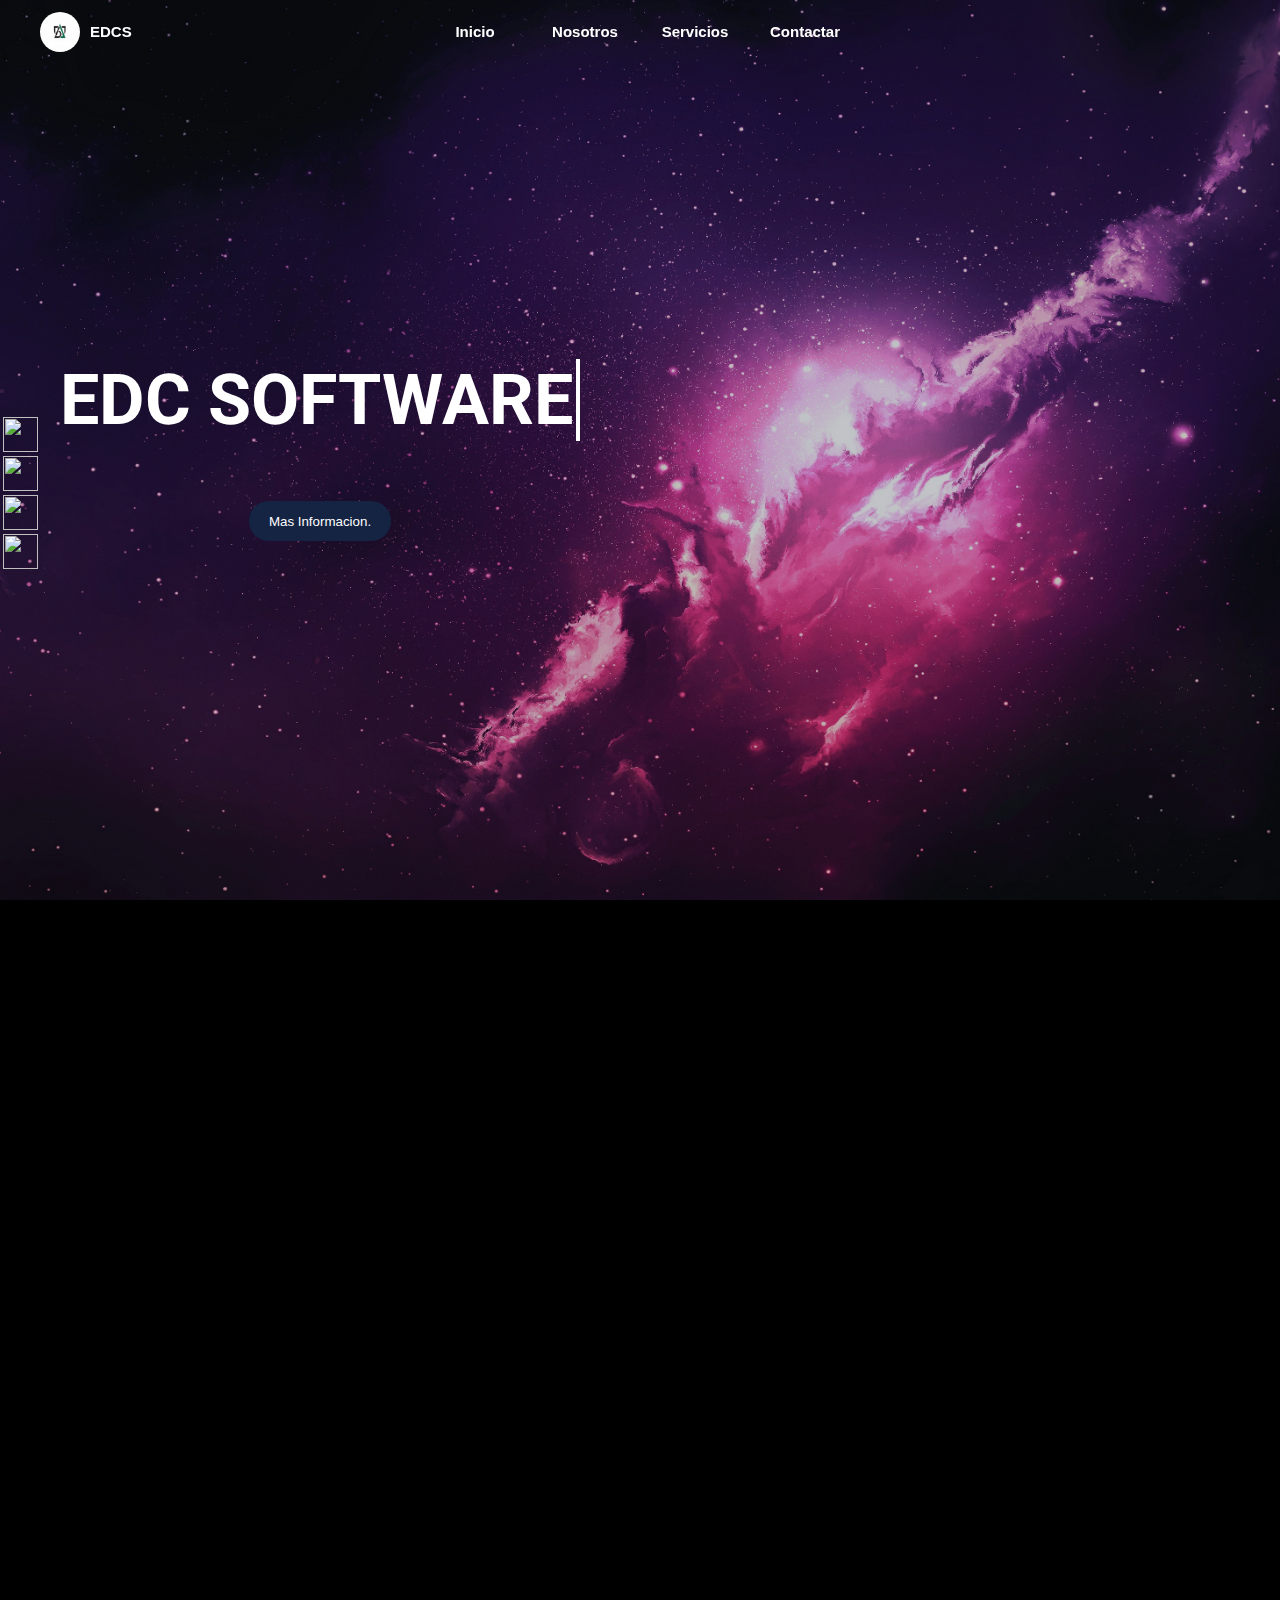
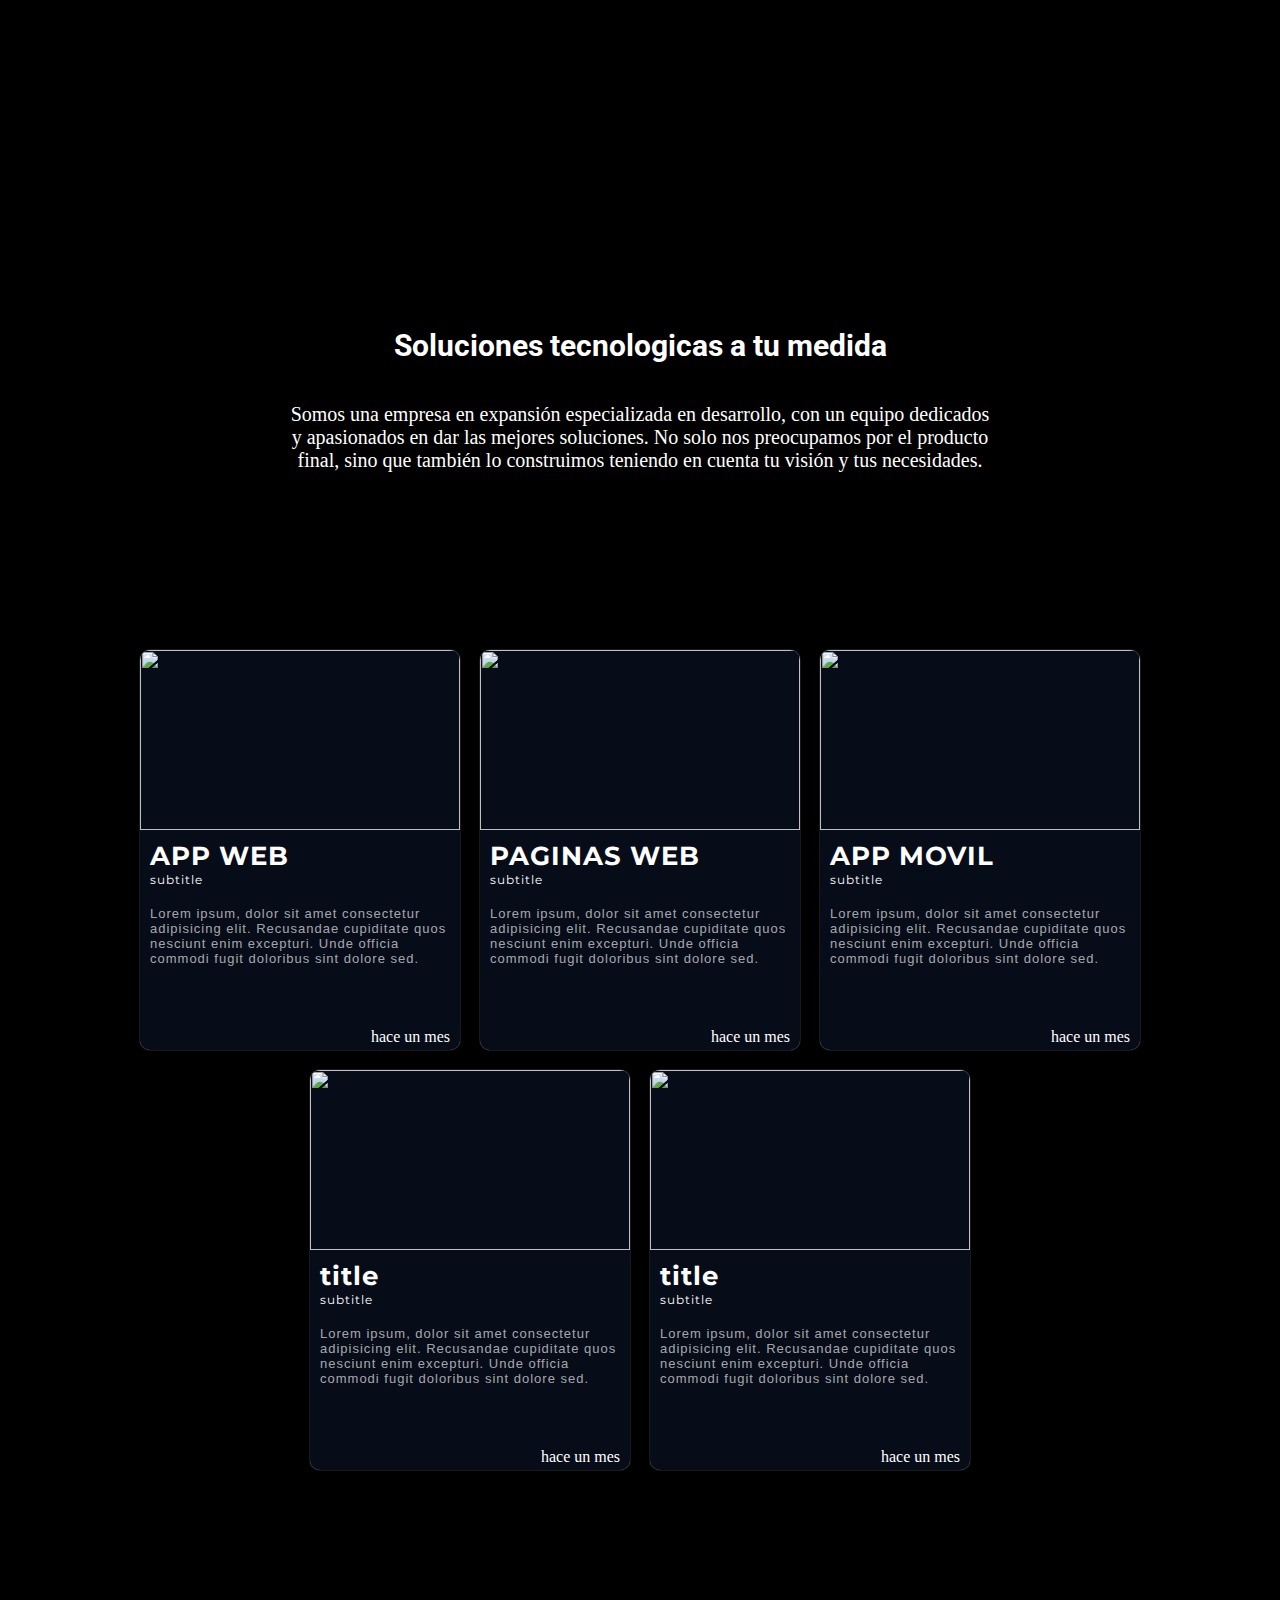
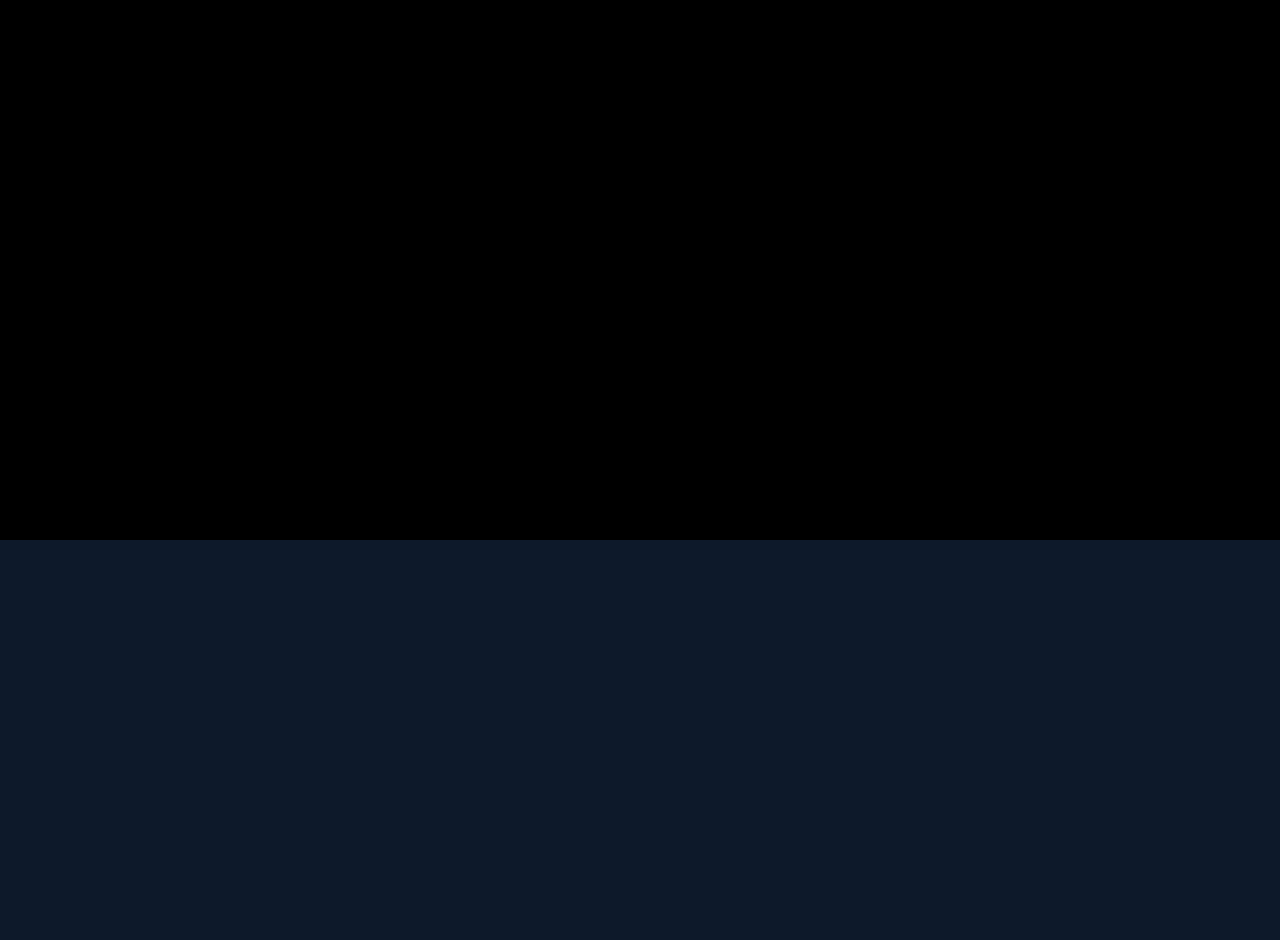
==== index.html @ 126276a8 "segunda seccion, cuentanos de tu proyecto" ====
<!DOCTYPE html>
<html lang="es">
<head>
    <meta charset="UTF-8">
    <meta name="viewport" content="width=device-width, initial-scale=1.0">

    <link href="./src/static/css/index.css" rel="stylesheet">
    <link href="./src/static/css/main.css" rel="stylesheet">
    <link href="./src/static/css/servicios.css" rel="stylesheet">
    <link href="./src/static/css/footer.css" rel="stylesheet">
    <link href="./src/static/css/presentacion.css" rel="stylesheet">
    <link href="./src/static/css/area_transicion.css" rel="stylesheet">

    

<link rel="preconnect" href="https://fonts.googleapis.com">
<link rel="preconnect" href="https://fonts.gstatic.com" crossorigin>
<link href="https://fonts.googleapis.com/css2?family=Montserrat&family=Roboto:wght@500&display=swap" rel="stylesheet">

        <link rel="icon" type="image/jpg" href="./src/static/img/logo.jpg">


    <title>EDCS</title>
</head>
<body>


        <nav class="nav">
            
                <div class="logo">
                  <a href="#">
                    <img src="./src/static/img/logo.jpg">
                    <h1>EDCS</h1>
                  </a>
                </div>
           
            <ul class="list-nav">
                <li><a>Inicio</a></li>
                <li><a>Nosotros</a></li>
                <li><a>Servicios</a></li>
                <li><a>Contactar</a></li>
            </ul>
            <div class="redes">

            </div>
        </nav>

        <div class="contactos">
            <a href="#"><img src="./src/static/img/facebook_2504903.png"   class="facebook"></a>
            <a href="#"><img src="./src/static/img/instagram_2504918.png" class="insta"></a>
            <a href="#"><img src="./src/static/img/linkedin_2504923.png"   class="link"></a>
            <a href="#"><img src="./src/static/img/whatsapp_2504957.png"  class="whattsapp"></a>
        </div>

        <div>
            <section class="main">
                <div class="title_main">
                   <div class="title_main_content">
                    <h1>EDC SOFTWARE</h1>
                    <p>Bienvenido al proyecto EDC Software, donde transformamos ideas en realidad y escribimos en código el futuro de la innovación.</p>
                    <button class="ms_informacion">
                        Mas Informacion.
                    </button>
                   </div>
                </div>

            </section>

            <section class="presentacion">
                
                <div class="content_presentacion">
                    <h1>TU ALIADO TECNOLOGICO</h1>
                    <p>
                        Construimos soluciones tecnológicas a medida, desde aplicaciones robustas hasta arquitecturas de sistemas escalables.
                         Nuestra experiencia en desarrollo backend, frontend y diseño de API garantiza la creación de plataformas sólidas y eficientes. 
                    </p>
                    <button>Cuentanos mas sobre tu proyecto -></button>
                </div>
             
            </section>


   

            <section class="servicios">

                <div class="content_title_servcicio">
                    <h1>Soluciones tecnologicas a tu medida</h1>
                    <p>Somos una empresa en expansión especializada en desarrollo, con un equipo dedicados y apasionados en dar las mejores soluciones.
                     No solo nos preocupamos por el producto final, sino que también lo construimos teniendo en cuenta tu visión y tus necesidades.</p>
                </div>

              
            
                <div class="card_servicios">
                    
    
                </div>
            </section>

            <section class="area_transicion2">

            </section>

            <section class="formulario">
              <div class="content_form">
                <form class="form_soli">  
                    <div class="form_title">
                        <h1>solicitud</h1>
                    </div>
                    <div class="input_form">
                            <input placeholder="nombre completo">
                            <input placeholder="gmail">
                            <input placeholder="numero">
                            <select>
                                <option hidden>servicio</option>
                                <option>servicio1</option>
                                <option>servicio2</option>
                                <option>servicio3</option>
                            </select>
                            <textarea name="descripcion" placeholder="cuentanos tu idea" cols="30" rows="10"></textarea>
                            <button>Enviar</button>
                    </div>
                </form>
              </div>
              <div class="mision">
                <h1>Tu vision, nuestra meta.</h1>
                <p>
                       Contactanos, te contaremos mas sobre nosotros, te guiaremos durante todo el trayecto y te ofreceremos la mejor solucion a tus necesidades. 
                </p>
              </div>
            </section>
        </div>

        <footer class="pie_pagina">
           

        </footer>


        <script src="./src/static/js/card.js"></script>
        <script src="./src/static/js/index.js"></script>
        <script src="./src/static/js/transition.js"></script>
 </body>
</html>
---- src/static/css/index.css ----
*{
    box-sizing: border-box;
}
body{
    margin: 0%;
    padding: 0%;
    background-color: #000000;
  
}


.nav{
  
    width: 100%;
    height: 7vh;
    background-color: #0c111b00;
   color: white;    
   display: flex;
   
   justify-content: center;
   align-items: center;
   font-family:Verdana, Geneva, Tahoma, sans-serif;

   font-weight: 100;
   position: fixed;
   z-index: 2;

    transition: 1s;
  
 
}
.list-nav{

    
    display: flex;
    width: 50%;
    display: flex;
    justify-content: center;
    align-items: center;
    padding: 0%;
   
}
.logo{
    position: absolute;
    left: 40px;
    display: flex;
  
    width: 300px;
    padding: 0%;
   
}
.logo a{

    text-decoration: dashed;
    
    display: flex;
    gap: 10px;
    justify-content: center;
    align-items: center;
    color: white;
}
.logo h1{
   
    margin: 0%;
    font-size: 15px;
    
}
.logo img{
    
    width: 40px;
    height: 40px;
    position: relative;
    border-radius: 50%;
    background-size: cover;
    background-position: center;
}
.list-nav li{

    padding: 10px;
    list-style: none;
    margin: 5px;
 

    display: flex;
    justify-content: center;
    align-items: center;
    font-size: 15px;
    width: 100px;
    border-radius: 10px;
    text-align: center;
    transition: 1s all;
 
  
}

.list-nav li a::after{

    content: "";
    width: 100%;
    border: 1px rgb(165, 20, 93) solid;
 
    position: absolute;
    top:   22px;
    transition: 1s all;
    transform: rotateY(90deg);
}
.list-nav li a{
   
    position: relative;
   font-weight: 800;
    display: flex;
    justify-content: center;
    align-items: end;
    cursor: pointer;
}

.list-nav li a:hover::after{
   
    transform: rotateY(0deg);
}


@media(max-width:1000px){
    .list-nav{
        display: none;
    }
}

.contactos{
  
    bottom: 20%;
    position: fixed;
    height: 450px;
    width:  40px;
    
    z-index: 2;
   display: flex;
   flex-direction: column;
   justify-content: center;
   align-items: center;
  border-radius: 0px 50px 50px 0px;
}
.contactos a{
  
   padding: 0%;
   margin: 0%;
}
.facebook, .insta, .whattsapp, .link{
    transition: 1s all;
    width: 35px;
    height: 35px;
    padding: 0%;
    margin: 0%;
}
.facebook:hover, .insta:hover, .whattsapp:hover, .link:hover{
    transform: scale(1.1);
}
---- src/static/css/main.css ----
.main{
    width: 100%;
    height: 100vh;
    display: flex;
    position: relative;
    justify-content: start;
    align-items: center;
    background-image: url("../img/universo22.jpg");
   background-position: center;
    background-size: cover;
   
    
}
.main::After{
    
    content: "";
    width: 100%;
    height: 100%;
    position: absolute;
    background-color: #10172542;
}

.title_main{
    width: 50vw;
    height: 100%;
    
    display: flex;
    justify-content: center;
    align-items: center;
    flex-direction: column;
    
}

.title_main_content{

    display: flex;
    flex-direction: column;
    justify-content: center;
    align-items: center;

    z-index: 1;

   
   
}

.title_main h1{
  
    font-family: 'Roboto', sans-serif;
    color: white;
    font-size: 70px;
    font-weight: bold;
    z-index: 1;
    display: block;
    white-space: nowrap;
    border-right: 4px solid;
    margin: 0%;
    width: 13ch;

    animation: typing 2s steps(13), blink .5s infinite step-end alternate;
    overflow: hidden;
    
}

.ms_informacion{
    margin-top: 20px;
    box-shadow: none;
    border: 0px;
    background-color: white;
    cursor: pointer;
    height: 30px;
    border-radius: 20px;
    padding: 20px;
    display: flex;
    justify-content: center;
    align-items: center;
    background-color: #152442;
    color: white;
    transition: 1s;
    z-index: 1;
   
  
}
.ms_informacion:hover{
 
    background-color: rgb(165, 20, 93);
    transform: scale(1.04);

}

@keyframes typing{
    from {width: 0;}
}
@keyframes blink{
    50% {border-color: transparent;}
}

.title_main p{

    font-family: Arial, Helvetica, sans-serif;
    color: white;
    font-size: 17px;
    z-index: 1;
    width: 80%;
    margin: 0%;
    text-align: center;

    opacity: 0;
    transform: translateX(-50px);
    animation: aparecerDesdeLaIzquierda 1s ease-out forwards;
}


@keyframes aparecerDesdeLaIzquierda {
    to {
      opacity: 1;
      transform: translateX(0);
    }
  }
/* card de noticia */
---- src/static/css/servicios.css ----
.servicios{

    width: 100%;
    min-height: 100vh;
    display: flex;
    justify-content: center;
    align-items: center;
    flex-direction: column;
  
    background-size: cover;
}

.content_title_servcicio{
    
    width: 90%;
    height: 400px;


    
    color: white;

    display: flex;
    justify-content: center;
    flex-direction: column;
    align-items: center;
}
.content_title_servcicio h1{
    
   font-size: 30px;
   font-family: roboto;
}
.content_title_servcicio p{
  
    width: 700px;
  font-size: 20px;
  text-align: center;
}


@keyframes aparecerDesdeLaIzquierda {
    to {
      opacity: 1;
      transform: translateX(0);
    }
}
.card_servicios{
     
    width: 95%;
    position: relative;
    justify-content: center;
    display: flex;
    gap: 20px;
    padding: 50px;
    flex-wrap: wrap;
}
.card{
    width: 320px;
    min-width: 300px;
    height: 400px;
  
    color: white;

    border-radius: 10px;

    overflow: hidden;
    transition: transform 1s ease;

    background-color: rgba(10, 18, 36, 0.686);
    box-shadow: 0px 0px 1px white ;
   


}
.card:hover{
    transform:translateY(-10px);
    cursor: pointer;
}


.img_card{
   width: 100%;
   height: 45%;
  
}
.img_card img{

    background-size: cover;
    background-position: center;
    width: 100%;
    height: 100%;
  
}

.descripcion_card{
    width: 100%;
    height: 55%;

}
.descripcion_card .title_card{
    width: 100%;
    height: 30%;
    margin: 0%;
    font-size: 13px;
    display: flex;
    flex-direction: column;
    justify-content: center;
}
.descripcion_card .title_card .title_card-h1 , .title_card-p{
   
    margin: 0%;
    padding: 0%;
 
    width: 100%;
    padding-left: 10px;
    font-family: 'Montserrat', sans-serif;
    letter-spacing: 1px;
  
}
.descripcion_card .title_card  .title_card-p{
   
    font-size: 12px;
 
}
.descripcion_card .descripcion_card_content{
    width: 100%;
    height: 60%;
    margin: 0%;
    font-family:Verdana, Geneva, Tahoma, sans-serif;
    color: rgba(255, 255, 255, 0.651);
  
    
}
.descripcion_card .descripcion_card_content p{
    word-wrap: break-word;
    padding: 10px;
    margin: 0%;
    height: 100%;
    font-size: 13px;
    letter-spacing: 1px;
   
}
.descripcion_card .foot_card{
    width: 100%;
    height: 10%;
    margin: 0%;
   
    
    padding: 0%;
    text-align: end;
    
}
.descripcion_card .foot_card p{
  
    margin: 0%;
    padding: 0%;
    margin-right: 10px;
    
    width: auto;
    
}
---- src/static/css/footer.css ----
.formulario{
    width: 100%;
    height: 520px;
    display: flex;
    overflow: hidden;

}
.content_form{
    height: 100%;
    width: 40%;
   
    display: flex;
    justify-content: center;
    align-items: center;
}

.form_soli{
    

    min-width: 350px;
    height: 90%;
    background-color: rgb(255, 255, 255);
    background-position: center;
    background-size: cover;
    border-radius: 10px;
    padding: 20px;
   
  

    
    opacity: 0;
    transform: translateX(-50px);
    
}


@keyframes aparecerDesdeLaIzquierda {
    to {
      opacity: 1;
      transform: translateX(0);
    }
}

.form_title{
    
    height: 10%;
    display: flex;
    justify-content: center;
    align-items: center;
   
    font-size: 23px;
    margin-bottom: 10px;
    
   
}
.input_form{
    height: 90%;
   
    display: flex;
    flex-direction: column;
    justify-content: center;
}
.input_form input, select{
    height: 35px;
    margin-bottom: 10px;
}
.input_form button{
    height: 35px;
    margin-top: 10px;
    background-color: #1B3358;
    border: 0px;
    cursor: pointer;
    color: white;
    transition: 1s all;
}
.input_form button:hover{
    
    background-color: #2a589e;
 
}


.mision{
    
    width: 60%;
    color: white;
    display: flex;
    flex-direction: column;
    justify-content: center;
    align-items: center;
   
    opacity: 0;
    transform: translateX(50px);
    
}
.mision h1{

 
    font-family: 'Roboto', sans-serif;
    padding: 5px;
    font-size: 30px;
    margin: 0%;
    opacity: 0;
    transform: translateX(50px);
    animation: aparecerDesdeLaIzquierda 1s ease-out forwards;
}
.mision p{
    font-family: Arial, Helvetica, sans-serif;
    width: 980px;
    padding: 5px;
    font-size: 20px;

}

.pie_pagina{
    height: 400px;
    width: 100%;
    background-color: #1b33587b;
    backdrop-filter: blur(50px);
    margin-top: 100px;

}
---- src/static/css/presentacion.css ----
.presentacion{
    width: 100%;
    height: 100vh;
   
    display: flex;
    justify-content: center;
    align-items: start;

    background-image: url("../img/pexels-piccinng-3075993.jpg");
    background-size: cover;
    background-attachment: fixed;
   position: relative;
}
.presentacion::after{
    width: 100%;
    height: 100%;
    position: absolute;
   
    content: "";
    background-color: rgba(0, 0, 0, 0.301);
   
}
.content_presentacion{
    width: 70%;
  
    margin-top: 200px;
    display: flex;
    flex-direction: column;
    align-items: center;
    color: white;
    z-index: 1;


    
    opacity: 0;
    transform: translateY(50px);
   
}


@keyframes aparecerArriba {
    to {
      opacity: 1;
      transform: translateY(0);
    }
}



.content_presentacion h1{
   font-size: 30px;
   font-family: roboto;
}
.content_presentacion p{
   font-size: 20px;
   width: 700px;
   text-align: center;
   font-family: Arial, Helvetica, sans-serif;
}
.content_presentacion button{
   font-size: 20px;
   width: 500px;
   text-align: center;
  color: white;
   background-color: rgba(240, 248, 255, 0);
   border: 0px;
  transition: 1s all;
   border: 1px white solid;
}
.content_presentacion button:hover{

    cursor: pointer;
    transform: scale(1.05);
}
---- src/static/css/area_transicion.css ----
.area_transicion1{
    width: 100%;
    height: 100vh;
  
    display: flex;
    justify-content: center;
}

.card_transicion{
    width: 80%;
    height: 100%;
    display: flex;
}
.card_transicion img{
    width: 50%;
    height: 100%;
    display: flex;
    background-size: cover;
}
.card_transicion div{
    width: 50%;
    height: 100%;
  
}
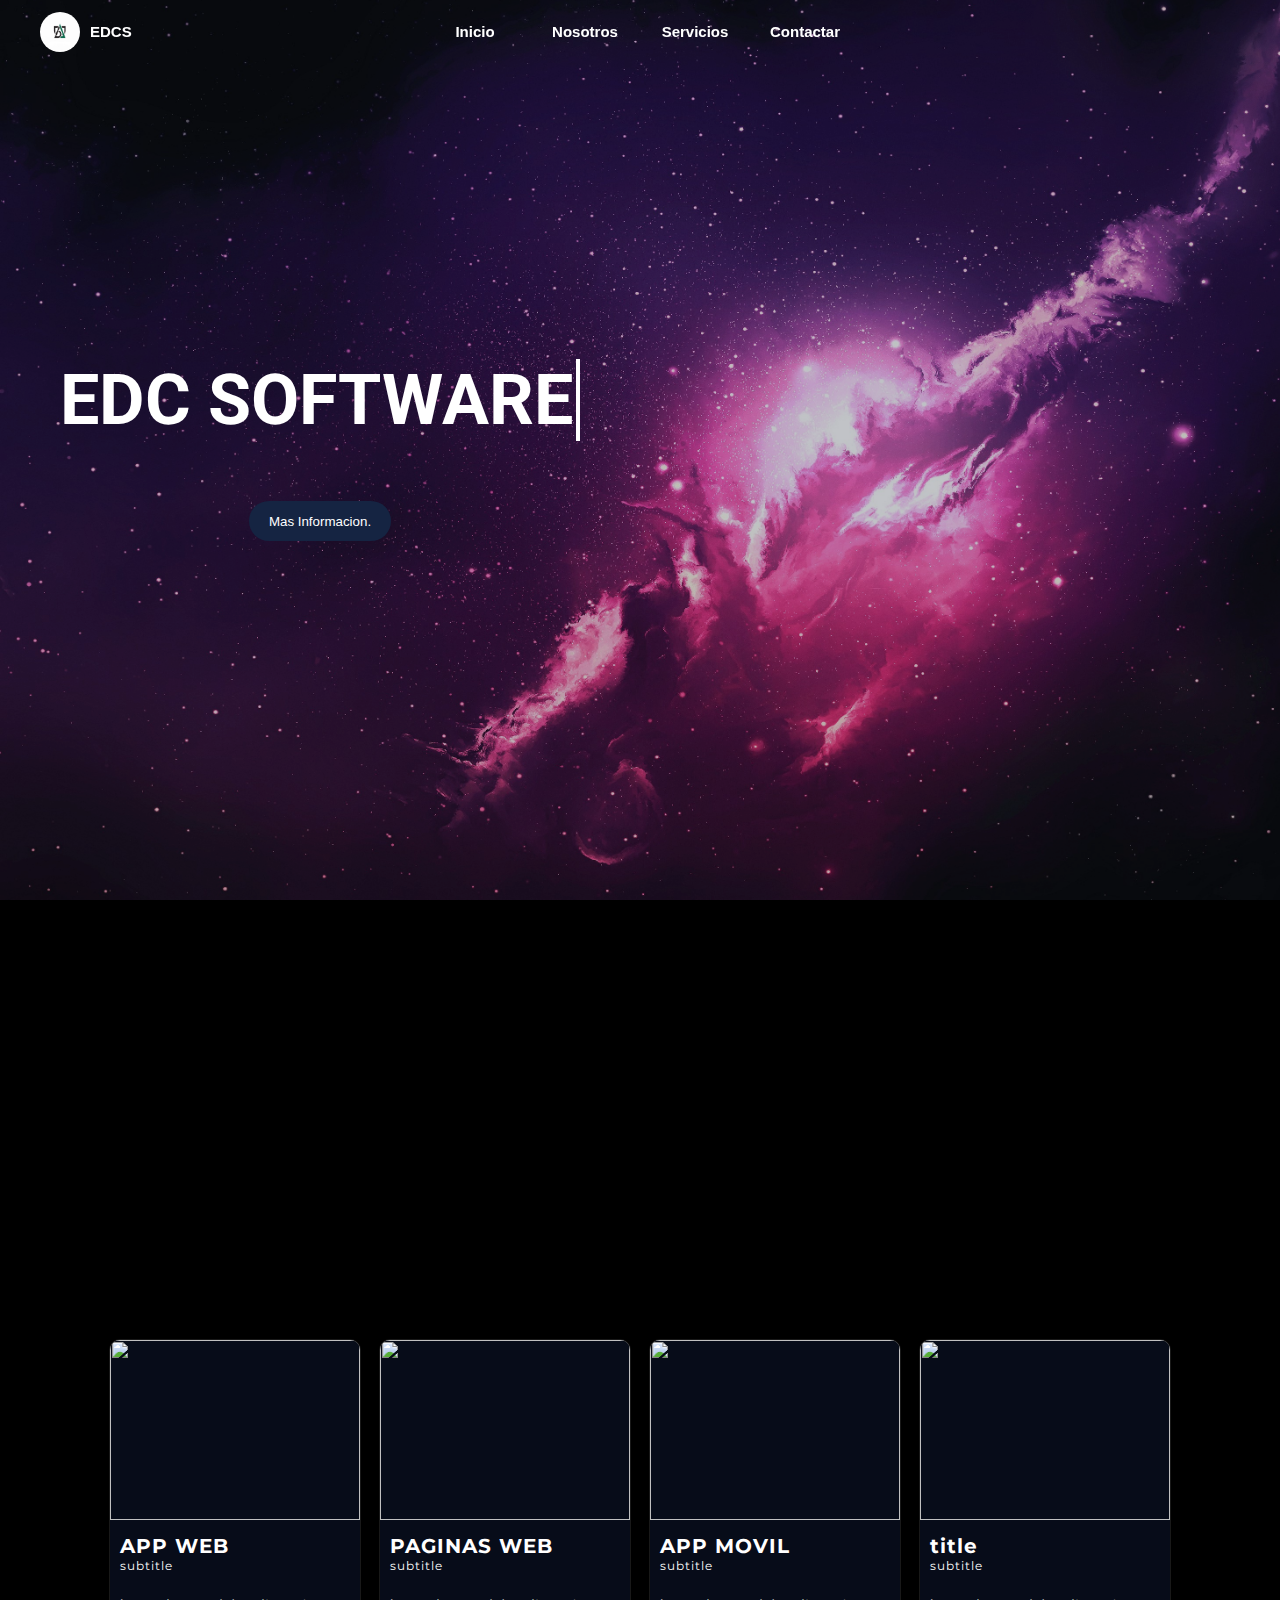
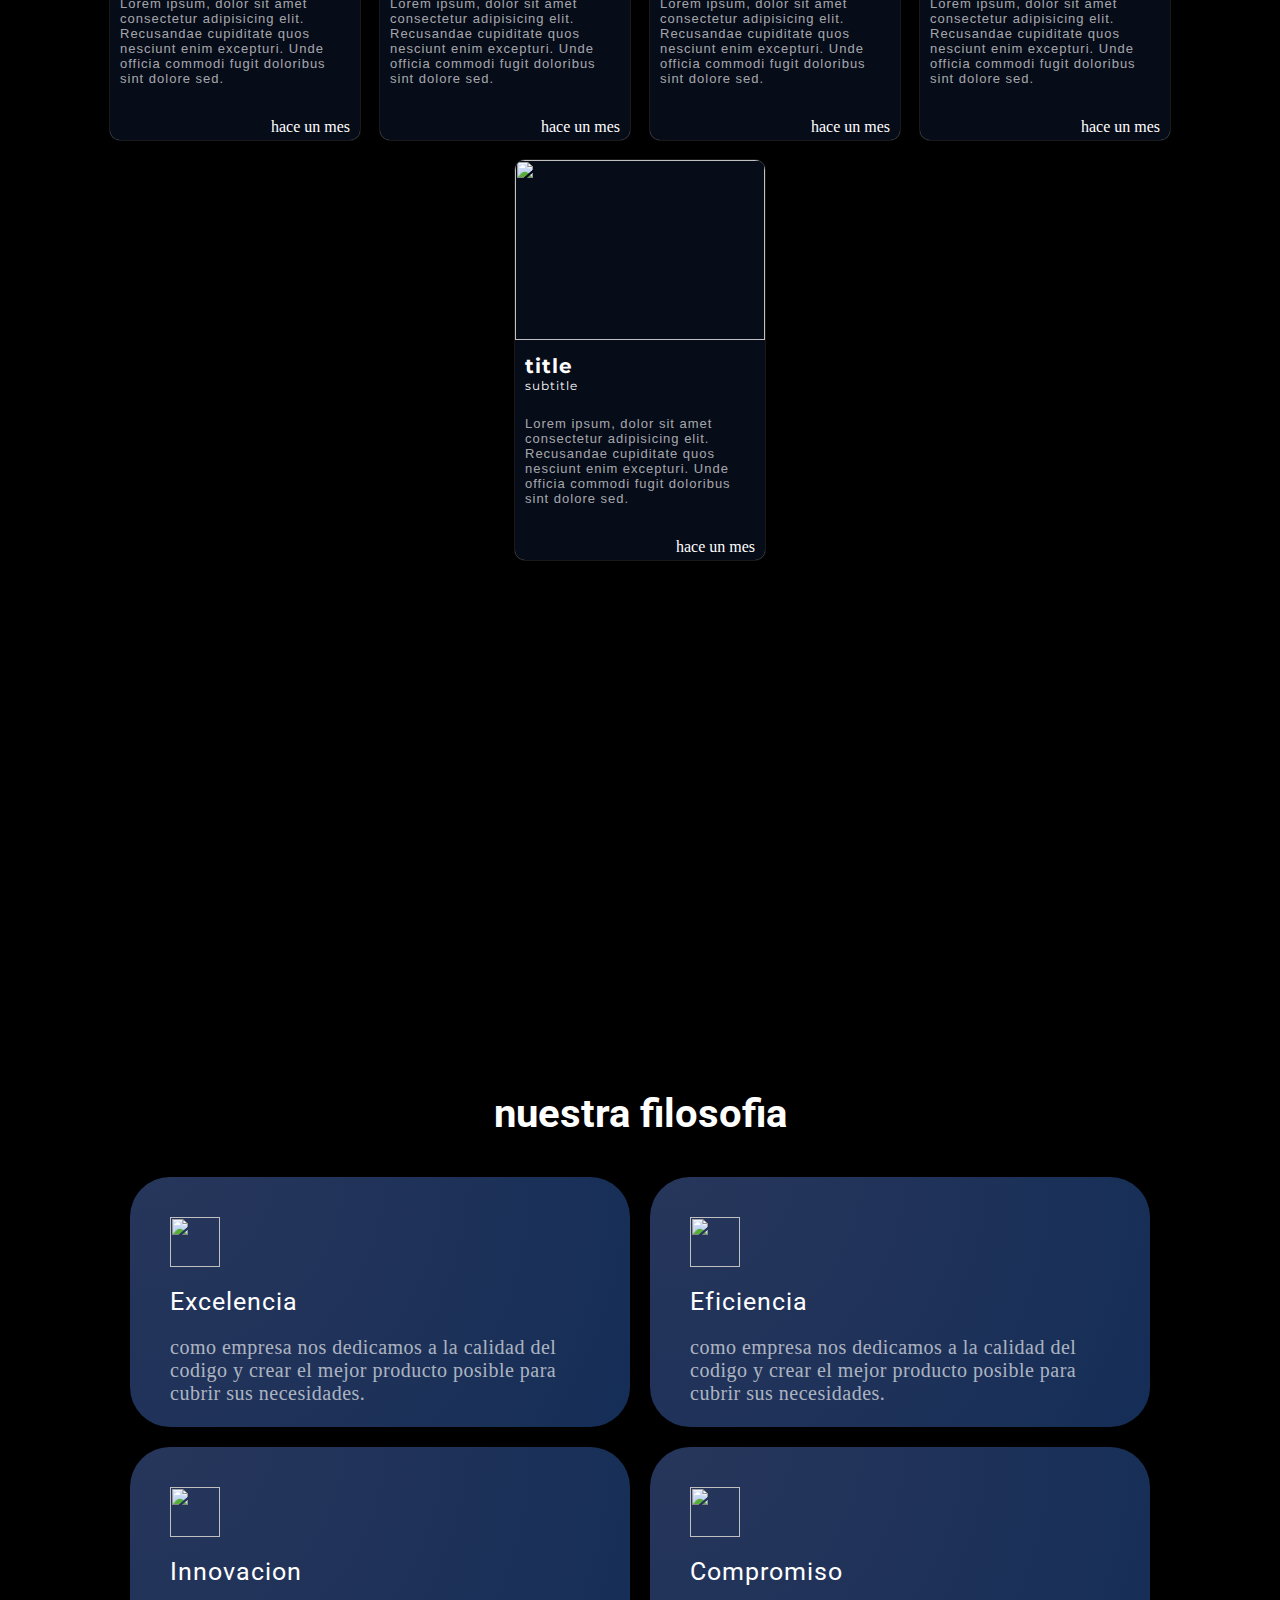
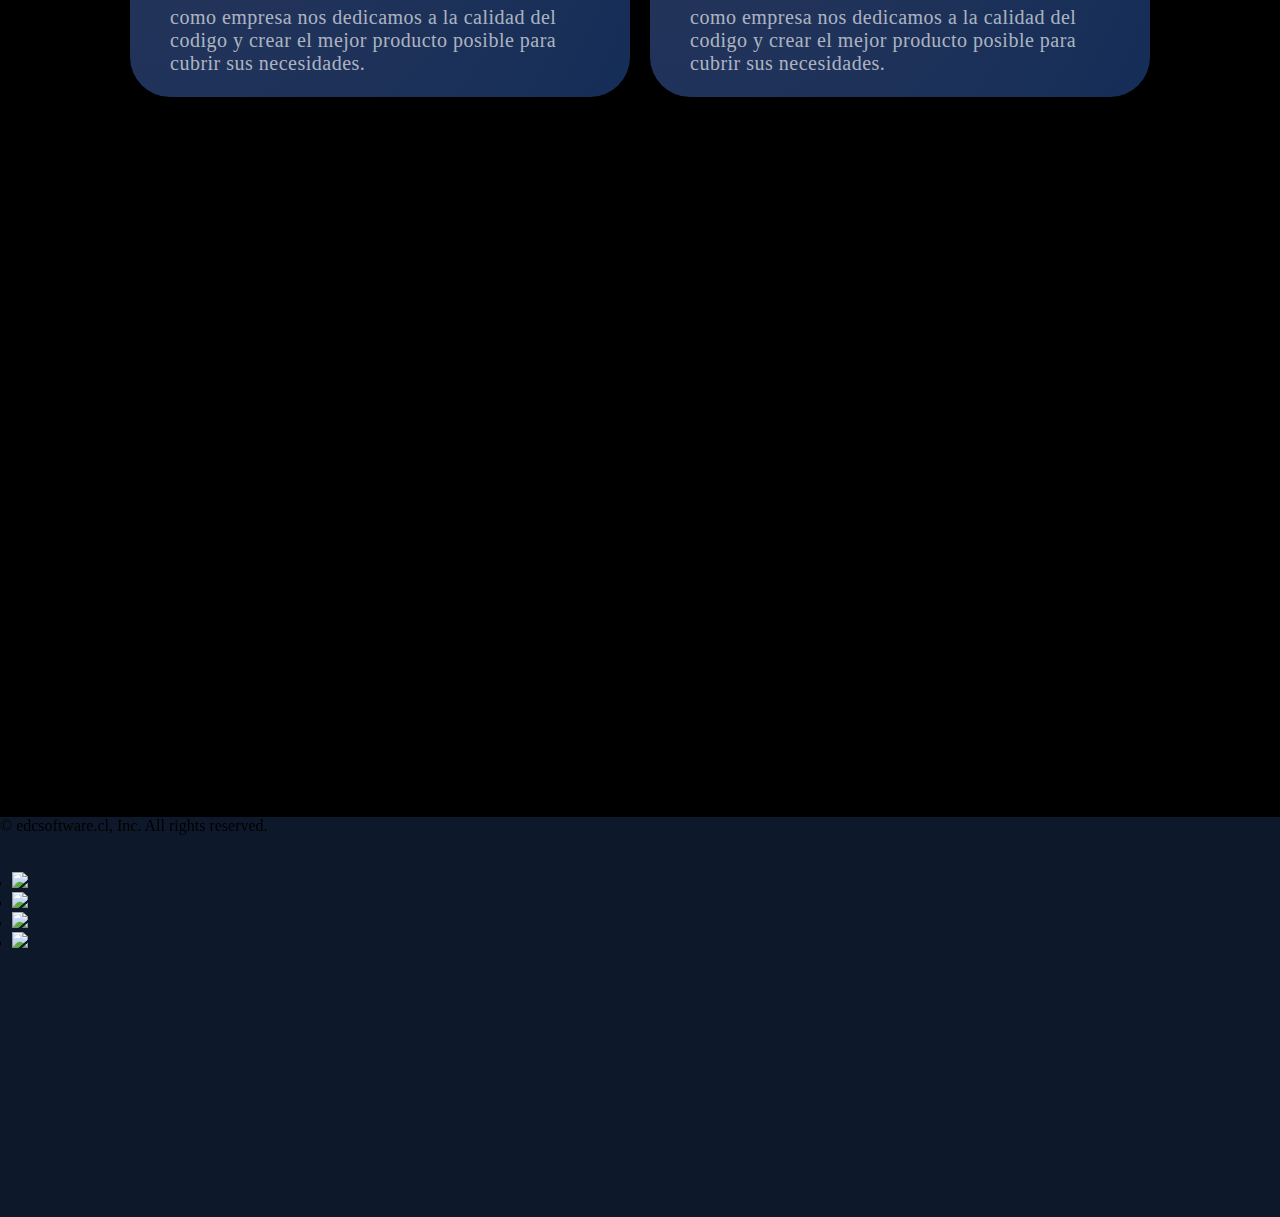
==== commit dcf61f51: "reestructuracion de la pagina web" ====
--- a/index.html
+++ b/index.html
@@ -44,13 +44,6 @@
 
             </div>
         </nav>
-
-        <div class="contactos">
-            <a href="#"><img src="./src/static/img/facebook_2504903.png"   class="facebook"></a>
-            <a href="#"><img src="./src/static/img/instagram_2504918.png" class="insta"></a>
-            <a href="#"><img src="./src/static/img/linkedin_2504923.png"   class="link"></a>
-            <a href="#"><img src="./src/static/img/whatsapp_2504957.png"  class="whattsapp"></a>
-        </div>
 
         <div>
             <section class="main">
@@ -66,41 +59,107 @@
 
             </section>
 
-            <section class="presentacion">
-                
-                <div class="content_presentacion">
+            
+            <section class="servicios">
+
+                <div class="content_title_servcicio prueba1">
+                    <h1>Soluciones tecnologicas a tu medida</h1>
+                    <p>Somos una empresa en expansión especializada en desarrollo, con un equipo dedicados y apasionados en dar las mejores soluciones.
+                     No solo nos preocupamos por el producto final, sino que también lo construimos teniendo en cuenta tu visión y tus necesidades.</p>
+                </div>
+
+              
+            
+                <div class="card_servicios">
+                    
+    
+                </div>
+            </section>
+
+
+            <div class="presentacion">
+                
+                <div class="content_presentacion prueba">
                     <h1>TU ALIADO TECNOLOGICO</h1>
                     <p>
                         Construimos soluciones tecnológicas a medida, desde aplicaciones robustas hasta arquitecturas de sistemas escalables.
                          Nuestra experiencia en desarrollo backend, frontend y diseño de API garantiza la creación de plataformas sólidas y eficientes. 
+                      
                     </p>
-                    <button>Cuentanos mas sobre tu proyecto -></button>
+                    <button>Cuentanos mas sobre tu proyecto &rarr;</button>
                 </div>
              
-            </section>
+            </div>
+
+
+            <div class="presentacion1">
+                <h1>nuestra filosofia</h1>
+               
+                <div class="content_card_presentacion">
+                    <div class="card_presentacion1 card_presentacion">
+                        
+                          <div>
+                            <img src="./src/static/img/docker.png">
+                          </div>
+                        
+                        <h1>Excelencia</h1>
+                        <p>como empresa nos dedicamos a la calidad del codigo y crear el mejor producto posible para cubrir sus necesidades.</p>
+                
+                    </div>
+                    <div class="card_presentacion2 card_presentacion">
+                        
+                          <div>
+                            <img src="./src/static/img/docker.png">
+                          </div>
+                        
+                        <h1>Eficiencia</h1>
+                        <p>como empresa nos dedicamos a la calidad del codigo y crear el mejor producto posible para cubrir sus necesidades.</p>
+                
+                    </div>
+                    <div class="card_presentacion3 card_presentacion">
+                        
+                          <div>
+                            <img src="./src/static/img/docker.png">
+                          </div>
+                        
+                        <h1>Innovacion</h1>
+                        <p>como empresa nos dedicamos a la calidad del codigo y crear el mejor producto posible para cubrir sus necesidades.</p>
+                
+                    </div>
+                    <div class="card_presentacion4 card_presentacion">
+                        
+                          <div>
+                            <img src="./src/static/img/docker.png">
+                          </div>
+                        
+                        <h1>Compromiso</h1>
+                        <p>como empresa nos dedicamos a la calidad del codigo y crear el mejor producto posible para cubrir sus necesidades.</p>
+                
+                    </div>
+                   
+                </div>
+             
+            </div>
 
 
    
 
-            <section class="servicios">
-
-                <div class="content_title_servcicio">
-                    <h1>Soluciones tecnologicas a tu medida</h1>
-                    <p>Somos una empresa en expansión especializada en desarrollo, con un equipo dedicados y apasionados en dar las mejores soluciones.
-                     No solo nos preocupamos por el producto final, sino que también lo construimos teniendo en cuenta tu visión y tus necesidades.</p>
-                </div>
-
-              
-            
-                <div class="card_servicios">
-                    
-    
-                </div>
-            </section>
-
-            <section class="area_transicion2">
-
-            </section>
+            
+        <div class="area_prueba">
+            <div class="img_py herramientas"></div>
+            <div class="img_ts herramientas"></div>
+            <div class="img_java herramientas"></div>
+            <div class="img_php herramientas"></div>
+            <div class="img_docker herramientas"></div>
+            <div class="img_angular herramientas"></div>
+            <div class="img_react herramientas"></div>
+            <div class="img_ang herramientas"></div>
+            <div class="img_ios herramientas"></div>
+            <div class="img_post herramientas"></div>
+            <div class="img_server herramientas"></div>
+          
+            
+        </div>
 
             <section class="formulario">
               <div class="content_form">
@@ -109,16 +168,16 @@
                         <h1>solicitud</h1>
                     </div>
                     <div class="input_form">
-                            <input placeholder="nombre completo">
-                            <input placeholder="gmail">
-                            <input placeholder="numero">
-                            <select>
+                            <input type="text" placeholder="nombre completo" required minlength="3">
+                            <input type="email" placeholder="gmail" required minlength="5">
+                            <input type="number" placeholder="numero" required minlength="9">
+                            <select required>
                                 <option hidden>servicio</option>
                                 <option>servicio1</option>
                                 <option>servicio2</option>
                                 <option>servicio3</option>
                             </select>
-                            <textarea name="descripcion" placeholder="cuentanos tu idea" cols="30" rows="10"></textarea>
+                            <textarea required name="descripcion" placeholder="cuentanos tu idea" cols="30" rows="10"></textarea>
                             <button>Enviar</button>
                     </div>
                 </form>
@@ -132,10 +191,27 @@
             </section>
         </div>
 
+
         <footer class="pie_pagina">
-           
+            
+            <div class="derechos">
+                <p>&copy; edcsoftware.cl, Inc. All rights reserved.</p>
+            </div>
+
+            <div class="contactos">
+                <li><a href="#"><img src="./src/static/img/instagram_2504918.png" class="instagram"></a></li>
+                <li><a href="#"><img src="./src/static/img/facebook_2504903.png" class="instagram"></a></li>
+                <li><a href="#"><img src="./src/static/img/linkedin_2504923.png" class="instagram"></a></li>
+                <li><a href="#"><img src="./src/static/img/whatsapp_2504957.png" class="instagram"></a></li>
+            </div>
 
         </footer>
+
+
+
+
+        
+
 
 
         <script src="./src/static/js/card.js"></script>
--- a/src/static/css/servicios.css
+++ b/src/static/css/servicios.css
@@ -6,28 +6,34 @@
     justify-content: center;
     align-items: center;
     flex-direction: column;
-  
+    margin-top: 50px;
     background-size: cover;
 }
 
 .content_title_servcicio{
-    
+
+    background-color: #1b33587b;
     width: 90%;
-    height: 400px;
-
-
-    
+    height:340px;
+    border-radius: 20px;
     color: white;
 
     display: flex;
     justify-content: center;
     flex-direction: column;
     align-items: center;
+
+    margin: 0%;
+    opacity: 0;
+    transform: translateY(50px);
 }
+
+
 .content_title_servcicio h1{
     
    font-size: 30px;
    font-family: roboto;
+ 
 }
 .content_title_servcicio p{
   
@@ -37,12 +43,7 @@
 }
 
 
-@keyframes aparecerDesdeLaIzquierda {
-    to {
-      opacity: 1;
-      transform: translateX(0);
-    }
-}
+
 .card_servicios{
      
     width: 95%;
@@ -54,8 +55,8 @@
     flex-wrap: wrap;
 }
 .card{
-    width: 320px;
-    min-width: 300px;
+    
+    width: 300px;
     height: 400px;
   
     color: white;
@@ -63,12 +64,20 @@
     border-radius: 10px;
 
     overflow: hidden;
-    transition: transform 1s ease;
+    transition: transform 0.1s ease;
 
     background-color: rgba(10, 18, 36, 0.686);
     box-shadow: 0px 0px 1px white ;
    
 
+
+}
+
+@media(max-width:1700px){
+    
+    .card{
+        width: 250px;
+    }
 
 }
 .card:hover{
@@ -100,7 +109,7 @@
     width: 100%;
     height: 30%;
     margin: 0%;
-    font-size: 13px;
+    font-size: 10px;
     display: flex;
     flex-direction: column;
     justify-content: center;
--- a/src/static/css/presentacion.css
+++ b/src/static/css/presentacion.css
@@ -1,15 +1,14 @@
 .presentacion{
     width: 100%;
-    height: 100vh;
+    height: 50vh;
    
     display: flex;
     justify-content: center;
-    align-items: start;
-
-    background-image: url("../img/pexels-piccinng-3075993.jpg");
-    background-size: cover;
-    background-attachment: fixed;
+    align-items: center;
+  
+ 
    position: relative;
+  
 }
 .presentacion::after{
     width: 100%;
@@ -22,8 +21,8 @@
 }
 .content_presentacion{
     width: 70%;
-  
-    margin-top: 200px;
+   padding: 10px;
+   
     display: flex;
     flex-direction: column;
     align-items: center;
@@ -34,7 +33,7 @@
     
     opacity: 0;
     transform: translateY(50px);
-   
+
 }
 
 
@@ -48,27 +47,146 @@
 
 
 .content_presentacion h1{
-   font-size: 30px;
+   font-size: 40px;
    font-family: roboto;
+   margin: 0%;
 }
 .content_presentacion p{
    font-size: 20px;
-   width: 700px;
+   width: 800px;
    text-align: center;
    font-family: Arial, Helvetica, sans-serif;
 }
 .content_presentacion button{
-   font-size: 20px;
-   width: 500px;
-   text-align: center;
-  color: white;
-   background-color: rgba(240, 248, 255, 0);
-   border: 0px;
-  transition: 1s all;
-   border: 1px white solid;
-}
+    font-size: 20px;
+    width: 350px;
+    text-align: center;
+   color: white;
+    background-color: rgba(240, 248, 255, 0);
+    border: 0px;
+   transition: 1s all;
+    border: 1px white solid;
+    margin-top: 10px;
+    position: absolute;
+    top: 90%;
+ }
+
 .content_presentacion button:hover{
 
     cursor: pointer;
     transform: scale(1.05);
+}
+
+
+.presentacion1{
+    width: 100%;
+    height: auto;
+   
+    display: flex;
+    
+    align-items: center;
+    flex-direction: column;
+ 
+   position: relative;
+
+    margin-bottom: 100px;
+  
+}
+.presentacion1 h1{
+
+   color: white;
+    margin: 30px;
+    font-family: roboto;
+   width: 100%;
+        margin-bottom: 40px;
+  text-align: center;
+ 
+  font-size: 40px;
+ 
+ 
+
+ 
+}
+.presentacion1 .content_card_presentacion{
+
+    position: relative;
+    justify-content: center;
+    width: auto;
+    height:auto;
+    position: relative;
+  
+   margin: 0%;
+   margin: 0%;
+  
+    display: grid;
+    grid-template-columns: auto auto;
+    grid-template-rows: auto auto;
+    grid-template-areas: "uno dos" 
+                           "tres cuatro";
+  
+    gap: 20px;
+}
+.card_presentacion{
+
+    width: 500px;
+    height: 250px;
+   
+    margin: 0%;
+
+    
+    
+    background-image: radial-gradient(circle at 4.55% -4.17%, #27365b 0, #1f3259 50%, #152e57 100%);
+
+    border-radius: 40px;
+    display: flex;
+    flex-direction: column;
+    justify-content: space-around;
+    padding: 30px;
+
+  
+}
+
+
+.card_presentacion1{ grid-area: "uno";}
+.card_presentacion2{ grid-area: "dos";}
+.card_presentacion3{ grid-area: "tres";}
+.card_presentacion4{ grid-area: "cuatro";}
+
+
+
+.card_presentacion div{
+    width: 100%;
+    height: 70px;
+    position: relative;
+    
+    display: flex;
+    align-items: center;
+    
+}
+.card_presentacion div img{
+    width: 50px;
+    height: 50px;
+    position: relative;
+    margin: 10px;
+}
+.card_presentacion h1{
+   width: 100%;
+    font-family: roboto;
+    font-weight: 400;
+   margin: 0%;
+   text-align: start;
+   font-size: 25px;
+   padding: 10px;
+   letter-spacing: 1px;
+}
+.card_presentacion p{
+   width: 100%;
+    letter-spacing: 0.5px;
+   margin: 0%;
+   text-align: start;
+   font-size: 20px;
+   padding: 10px;
+   color: rgba(255, 255, 255, 0.652);
+
+   
 }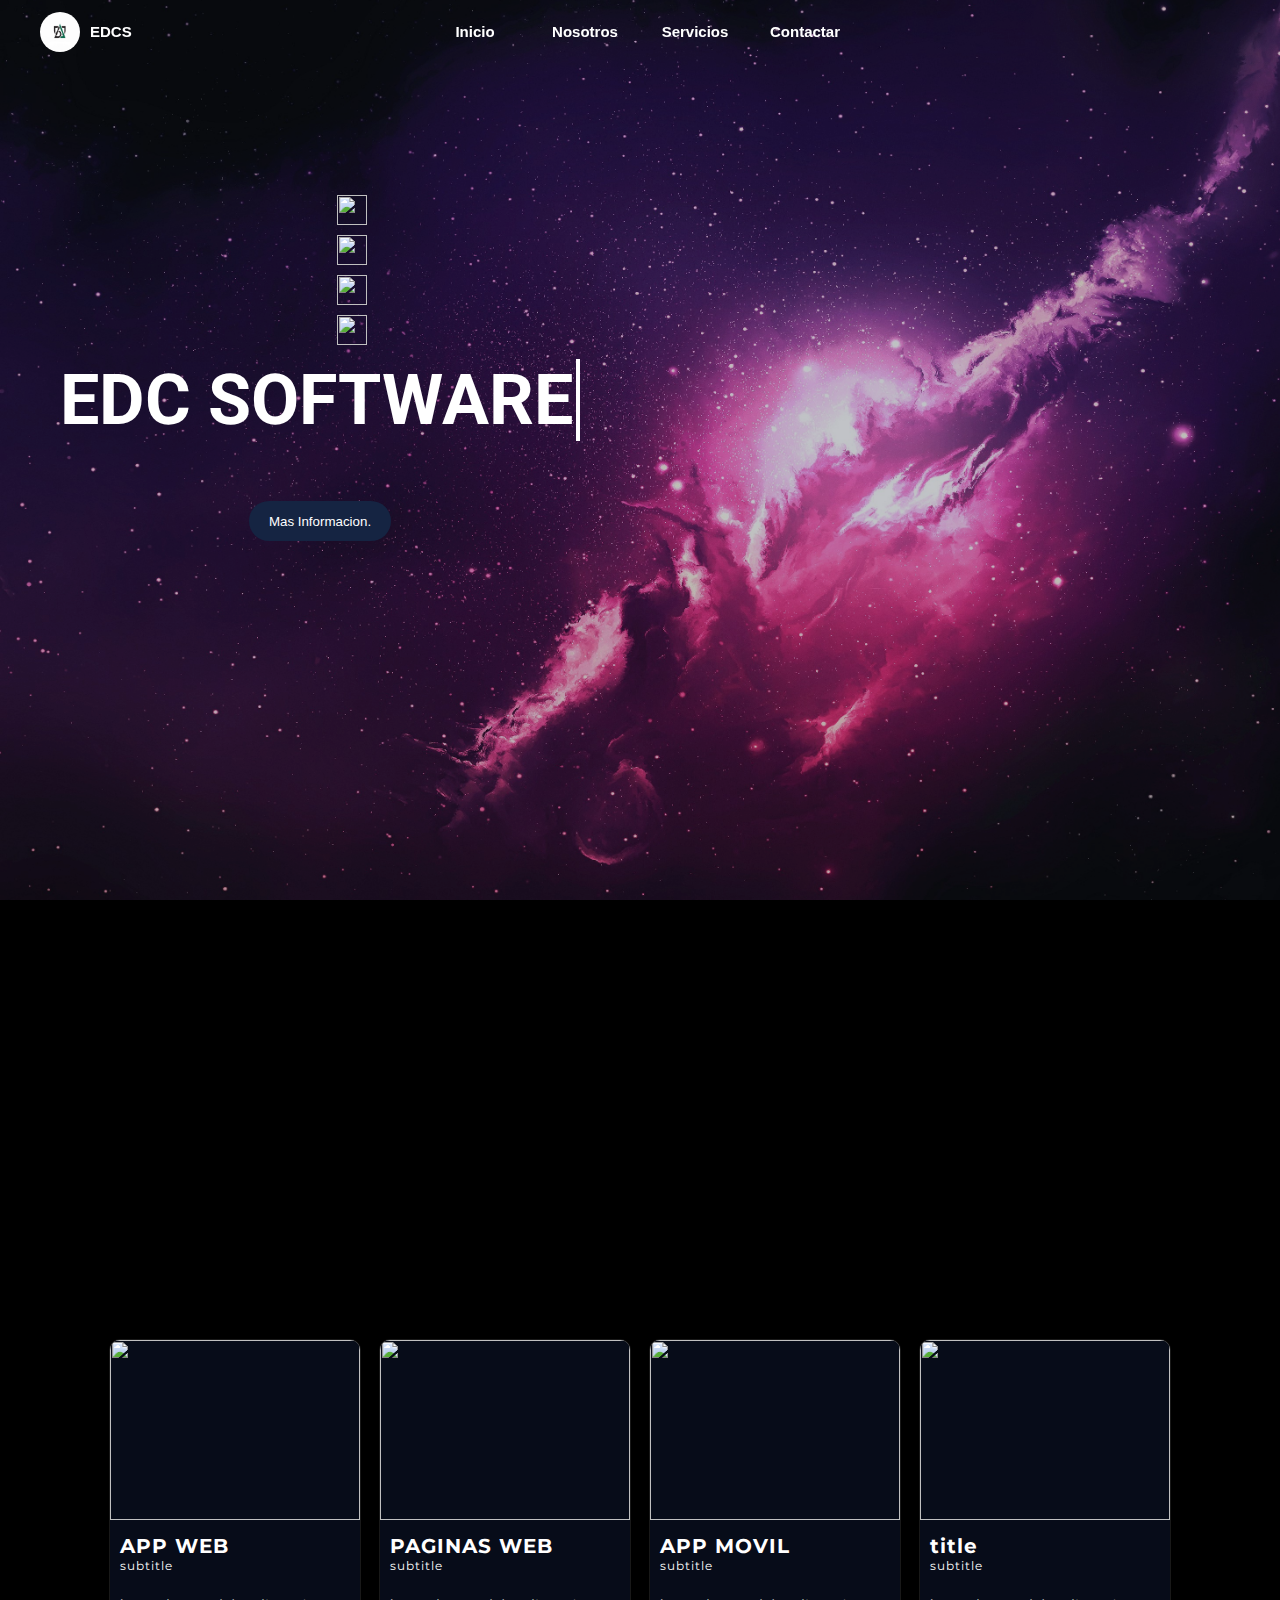
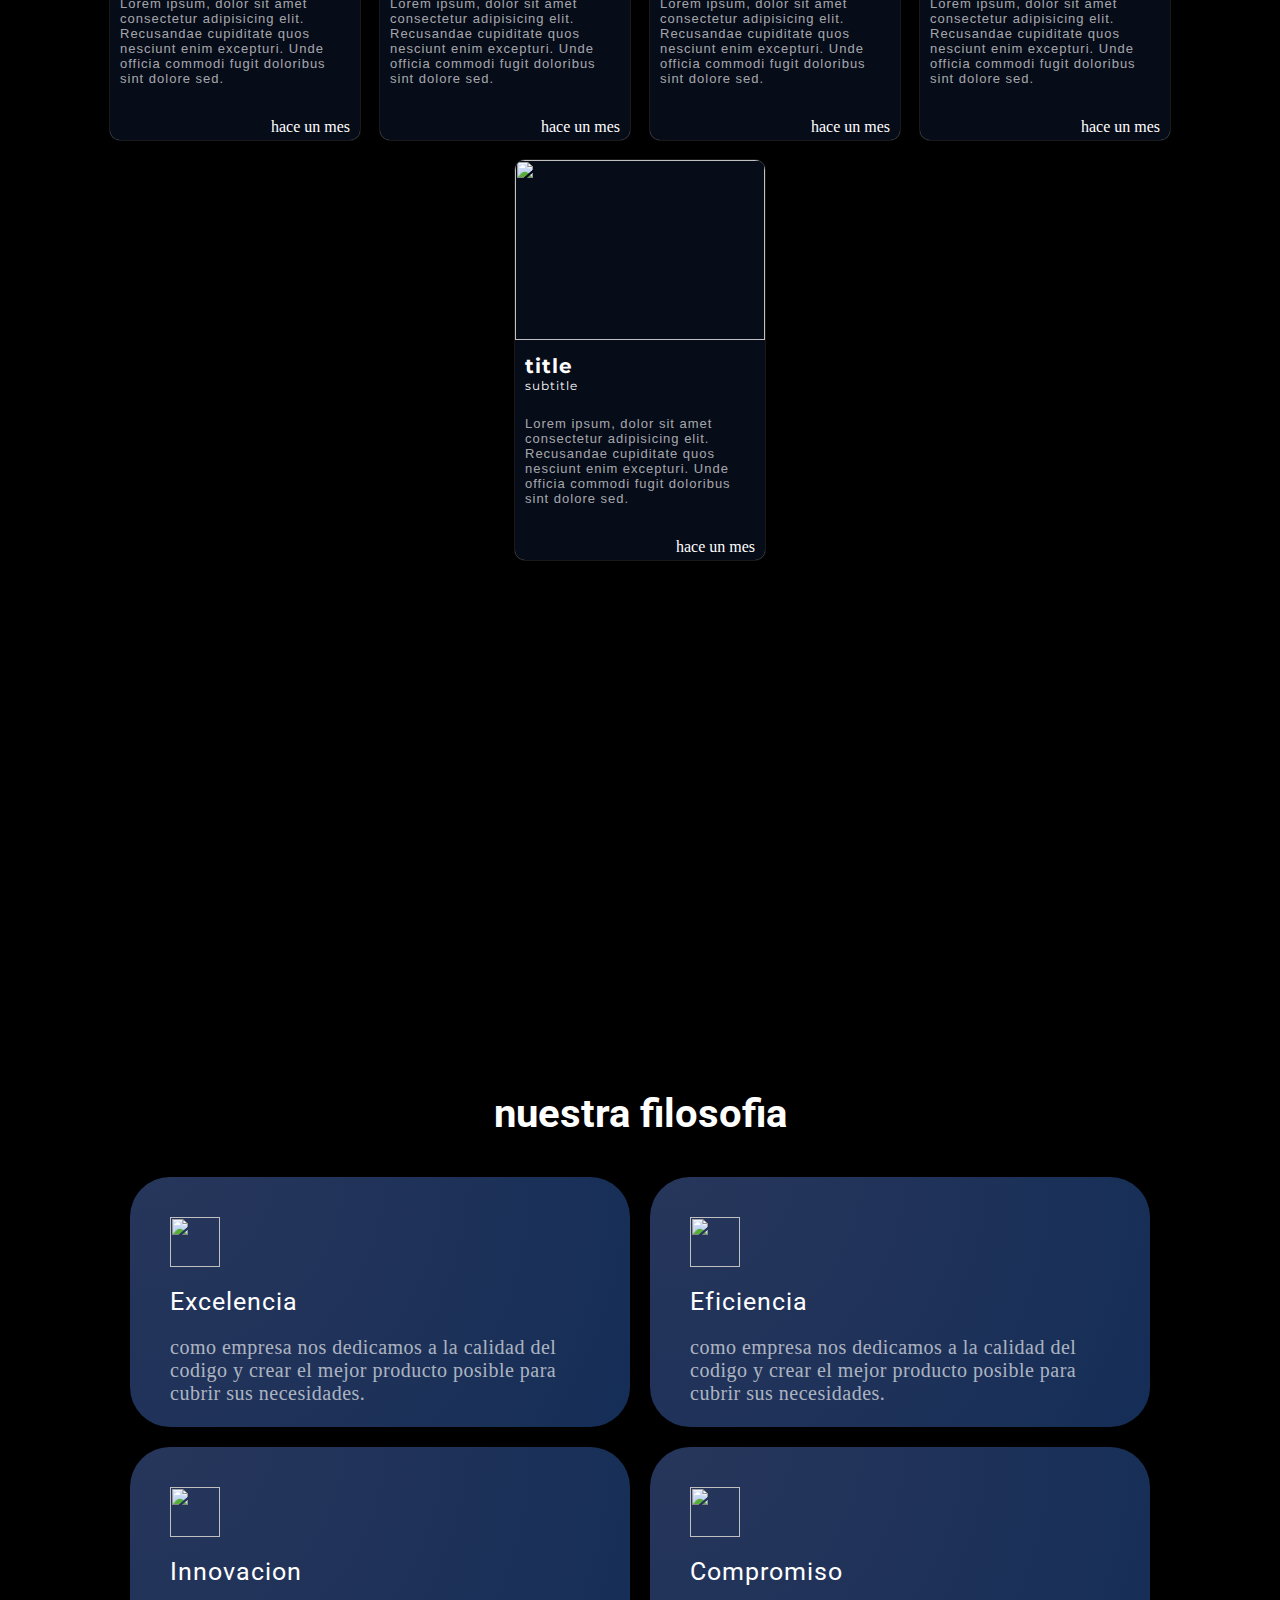
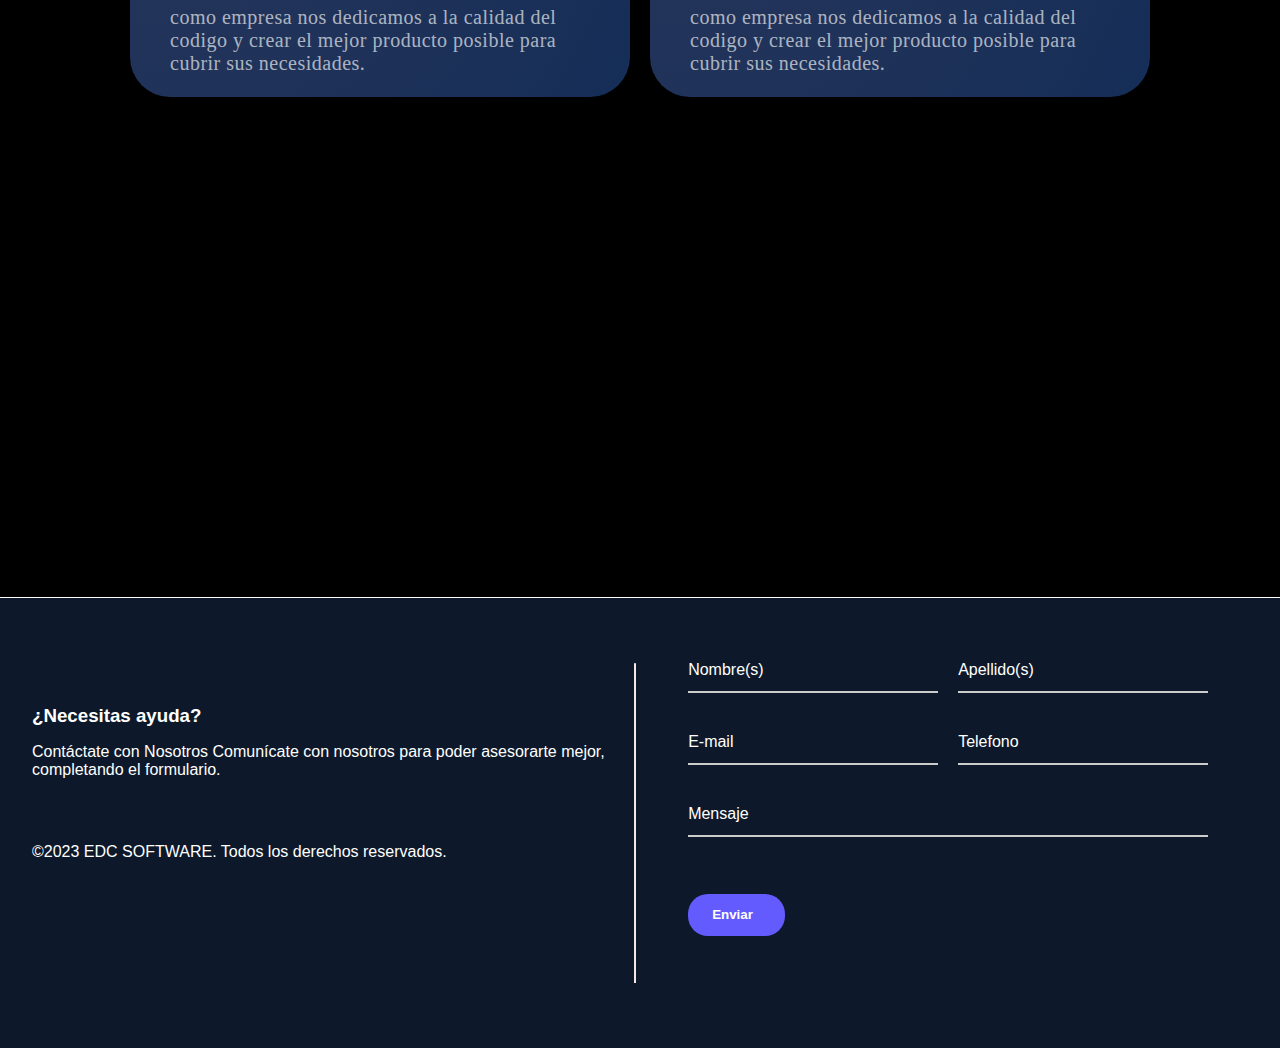
==== commit 599169bc: "Footer update" ====
--- a/index.html
+++ b/index.html
@@ -161,38 +161,106 @@
             
         </div>
 
-            <section class="formulario">
-              <div class="content_form">
-                <form class="form_soli">  
-                    <div class="form_title">
-                        <h1>solicitud</h1>
-                    </div>
-                    <div class="input_form">
-                            <input type="text" placeholder="nombre completo" required minlength="3">
-                            <input type="email" placeholder="gmail" required minlength="5">
-                            <input type="number" placeholder="numero" required minlength="9">
-                            <select required>
-                                <option hidden>servicio</option>
-                                <option>servicio1</option>
-                                <option>servicio2</option>
-                                <option>servicio3</option>
-                            </select>
-                            <textarea required name="descripcion" placeholder="cuentanos tu idea" cols="30" rows="10"></textarea>
-                            <button>Enviar</button>
-                    </div>
-                </form>
-              </div>
-              <div class="mision">
-                <h1>Tu vision, nuestra meta.</h1>
-                <p>
-                       Contactanos, te contaremos mas sobre nosotros, te guiaremos durante todo el trayecto y te ofreceremos la mejor solucion a tus necesidades. 
-                </p>
-              </div>
-            </section>
+
+
+		<section>
+			<div class="container">
+				<div class="footer-container">
+					<div class="column texto-contacto" style="text-align: start;">
+						<h3 class="text-uppercase">¿Necesitas ayuda?</h3>
+						<p>
+							<span>Contáctate con Nosotros</span>
+							Comunícate con nosotros para poder asesorarte mejor, completando el formulario.
+						</p>
+
+						<div class="container-copyright">
+							<div>
+								<p>©2023 EDC SOFTWARE. Todos los derechos reservados.</p>
+							</div>
+                            <div class="contactos">
+                                <li><a href="#"><img src="./src/static/img/instagram_2504918.png" class="instagram"></a></li>
+                                <li><a href="#"><img src="./src/static/img/facebook_2504903.png" class="instagram"></a></li>
+                                <li><a href="#"><img src="./src/static/img/linkedin_2504923.png" class="instagram"></a></li>
+                                <li><a href="#"><img src="./src/static/img/whatsapp_2504957.png" class="instagram"></a></li>
+                            </div>
+						</div>
+					</div>
+
+					<hr class="linea-divisoria" />
+					<hr class="linea-divisoria-celulares-tablets" />
+
+					<div class="column columna-formulario-contacto">
+
+						<form>
+							<div class="form-row">
+								<div class="input-container form-contro">
+									<input type="text" id="input" required="">
+									<label for="input" class="label">Nombre(s)</label>
+									<div class="underline"></div>
+								</div>
+								
+								<div class="input-container form-contro">
+									<input type="text" id="input" required="">
+									<label for="input" class="label">Apellido(s)</label>
+									<div class="underline"></div>
+								</div>
+							</div>
+						
+							<div class="form-row">
+								<div class="input-container form-contro">
+									<input type="text" id="input" required="">
+									<label for="input" class="label">E-mail</label>
+									<div class="underline"></div>
+								</div>
+						
+								<div class="input-container form-contro">
+									<input type="text" id="input" required="">
+									<label for="input" class="label">Telefono</label>
+									<div class="underline"></div>
+								</div>
+							</div>
+						
+							<div class="form-row">
+								<div class="input-container input-mensaje" style="width: 520px;">
+									<input type="text" id="input" required="">
+									<label for="input" class="label">Mensaje</label>
+									<div class="underline"></div>
+								</div>
+
+							</div>
+
+
+							<div class="form-row">
+								<button type="submit" class="btn-enviar">Enviar
+									<div class="arrow-wrapper">
+										<div class="arrow"></div>
+									</div>
+								</button>
+							</div>
+						
+
+						</form>
+						
+
+					</div>
+				</div>
+			</div>
+
+		</section>
+
+
+
+
+
+
+
+
+
+
         </div>
 
 
-        <footer class="pie_pagina">
+        <!-- <footer class="pie_pagina">
             
             <div class="derechos">
                 <p>&copy; edcsoftware.cl, Inc. All rights reserved.</p>
@@ -205,7 +273,7 @@
                 <li><a href="#"><img src="./src/static/img/whatsapp_2504957.png" class="instagram"></a></li>
             </div>
 
-        </footer>
+        </footer> -->
 
 
 
--- a/src/static/css/footer.css
+++ b/src/static/css/footer.css
@@ -1,10 +1,14 @@
-.formulario{
+/* .formulario{
     width: 100%;
     height: 520px;
     display: flex;
     overflow: hidden;
-
-}
+   
+  align-items: center;
+  margin-bottom: 80px;
+}
+
+
 .content_form{
     height: 100%;
     width: 40%;
@@ -82,7 +86,8 @@
 
 .mision{
     
-    width: 60%;
+    width: 55%;
+    height: 400px;
     color: white;
     display: flex;
     flex-direction: column;
@@ -91,6 +96,9 @@
    
     opacity: 0;
     transform: translateX(50px);
+
+   
+ 
     
 }
 .mision h1{
@@ -106,17 +114,303 @@
 }
 .mision p{
     font-family: Arial, Helvetica, sans-serif;
-    width: 980px;
+    width: 900px;
     padding: 5px;
     font-size: 20px;
-
-}
+    text-align: center;
+} */
 
 .pie_pagina{
-    height: 400px;
+    height: 80px;
     width: 100%;
     background-color: #1b33587b;
     backdrop-filter: blur(50px);
-    margin-top: 100px;
-
-}+   
+   position: relative;
+    padding: 0%;
+    display: flex;
+    justify-content: space-around;
+    
+}
+
+.area_prueba{
+
+    margin: 0%;
+
+    width: 100%;
+    height: auto;
+ 
+    justify-content: center;
+    align-items: center;
+    display: flex;
+    gap: 20px;
+
+   
+    margin-bottom: 80px;
+}
+.area_prueba .herramientas{
+
+    margin: 0%;
+
+    width: 100px;
+    height: 100px;
+    margin-top: 50px;
+   border: 1px rgb(0, 0, 0) solid;
+
+
+   
+}
+
+@media(max-width:1535px){
+    
+    .area_prueba{
+
+    
+        flex-wrap: wrap;
+     
+    }
+
+}
+.img_py{background-image: url("../img/py.png");}
+.img_ts{background-image: url("../img/ts.png");}
+.img_post{background-image: url("../img/pos.png");}
+.img_angular{background-image: url("../img/html.png");}
+.img_react{background-image: url("../img/css.png");}
+.img_ios{background-image: url("../img/react.png");}
+.img_ang{background-image: url("../img/angular.png");}
+.img_docker{background-image: url("../img/docker.png");}
+.img_java{background-image: url("../img/java.png");}
+.img_server{background-image: url("../img/server.png");}
+.img_ang{background-image: url("../img/angular.svg");}
+.img_php{background-image: url("../img/php.png");}
+
+
+.herramientas{
+    background-size:contain;
+    background-repeat: no-repeat;
+    background-position: center;
+}
+
+
+.contactos{
+
+   
+    height: 100%;
+    width: 50%;
+    display: flex;
+    /* justify-content: center;
+    align-items: center; */
+    list-style: none ;
+}
+
+.instagram{
+    width: 30px;
+    height: 30px;
+    margin: 5px;
+
+}
+.derechos{
+    height: 100%;
+    color: white;
+    width: 50%;
+    display: flex;
+    justify-content: center;
+    align-items: center;
+}
+
+
+
+
+
+
+
+
+
+
+
+/*DESDE AQUI */
+
+.footer-container {
+    display: flex;
+    justify-content: center;
+    align-items: center;
+    height: auto;
+    color: white;
+    background-color: #1b33587b;
+    border-top: solid 0.01rem white;
+    font-family: Arial, Helvetica, sans-serif;
+  }
+  
+  .column {
+    width: 50%;
+    padding-left: 2rem;
+    margin-top: 3rem;
+    margin-bottom: 7rem;
+  }
+  
+  .texto-contacto {
+    width: 70vh;
+  }
+  
+  .texto-contacto h3 {
+    margin: 0;
+  }
+  
+  .container-copyright {
+    margin-top: 4rem;
+  }
+  
+  .linea-divisoria {
+    background-color: transparent;
+    margin: 0 20px;
+    border-left: 0.1px solid rgb(248, 228, 228);
+    height: 20rem;
+  }
+  
+  .linea-divisoria-celulares-tablets {
+    display: none;
+  }
+  
+  .btn-enviar {
+    --primary-color: #645bff;
+    --secondary-color: #fff;
+    --hover-color: #111;
+    --arrow-width: 10px;
+    --arrow-stroke: 2px;
+    box-sizing: border-box;
+    border: 0;
+    border-radius: 20px;
+    color: var(--secondary-color);
+    padding: 1em 1.8em;
+    background: var(--primary-color);
+    display: flex;
+    transition: 0.2s;
+    align-items: center;
+    gap: 0.6em;
+    font-weight: bold;
+    margin-top: 2rem;
+  }
+
+  button:hover {
+    background-color: rgba(52, 223, 52, 0.724);
+  }
+  
+  @media screen and (max-width: 768px) {
+    .footer-container {
+      flex-direction: column;
+      justify-content: center;
+      align-items: center;
+      text-align: center;
+      padding: 2rem;
+    }
+  
+    .column {
+      width: 100%;
+      margin: 2rem 0;
+      text-align: center;
+      padding: 0;
+    }
+  
+    .linea-divisoria {
+      display: none;
+    }
+  
+    .linea-divisoria-celulares-tablets {
+      display: block;
+      width: 100%;
+      border: none;
+      margin: 2rem 0;
+      border-top: 1px solid white;
+    }
+  
+    .largo-inputs-dobles {
+      min-width: 39% !important;
+    }
+  
+    .btn-enviar {
+      text-align: center;
+      justify-content: center;
+      text-align: center;
+    }
+  
+    .input-container {
+      width: 152px !important;
+    }
+  
+    .input-mensaje {
+      width: 324px !important;
+    }
+  }
+  
+  @media screen and (min-width: 768px) and (max-width: 1024px) {
+    .columna-formulario-contacto {
+      width: 80%;
+    }
+  
+    .largo-inputs-dobles {
+      min-width: 80% !important;
+    }
+  }
+  
+  form {
+    display: flex;
+    flex-wrap: wrap;
+    gap: 10px;
+    justify-content: space-between;
+  }
+  
+  .form-row {
+    display: flex;
+    gap: 20px;
+    flex-basis: 48%;
+  }
+  
+  .input-container {
+    position: relative;
+    margin: 15px auto;
+    width: 250px;
+  }
+  
+  .input-container input[type="text"] {
+    font-size: 17px;
+    width: 100%;
+    border: none;
+    border-bottom: 2px solid #ccc;
+    padding: 5px 0;
+    background-color: transparent;
+    outline: none;
+    color: #ffffff;
+  }
+  
+  .input-container .label {
+    position: absolute;
+    top: 0;
+    left: 0;
+    color: #ffffff;
+    transition: all 0.3s ease;
+    pointer-events: none;
+  }
+  
+  .input-container input[type="text"]:focus ~ .label,
+  .input-container input[type="text"]:valid ~ .label {
+    top: -20px;
+    font-size: 16px;
+    color: #919191;
+  }
+  
+  .input-container .underline {
+    position: absolute;
+    bottom: 0;
+    left: 0;
+    height: 2px;
+    width: 100%;
+    background-color: #919191;
+    transform: scaleX(0);
+    transition: all 0.3s ease;
+  }
+  
+  .input-container input[type="text"]:focus ~ .underline,
+  .input-container input[type="text"]:valid ~ .underline {
+    transform: scaleX(1);
+  }
+  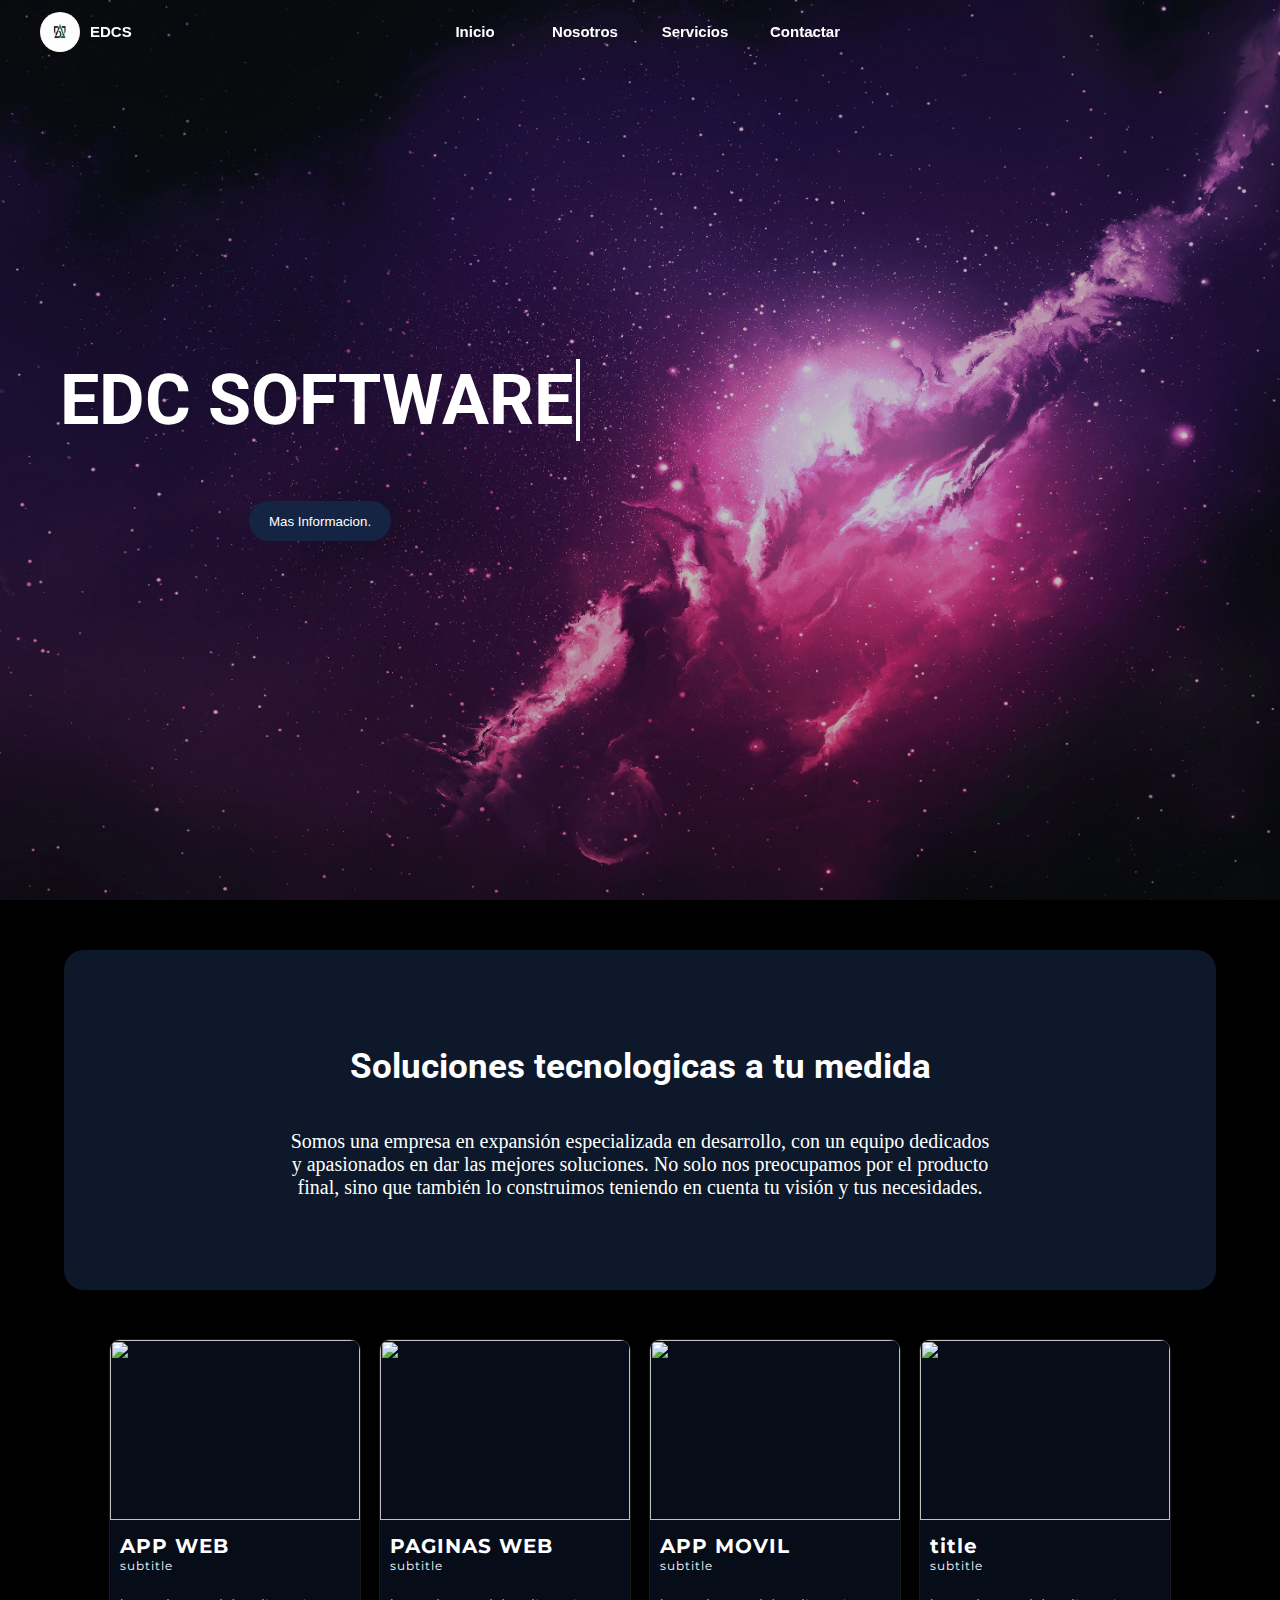
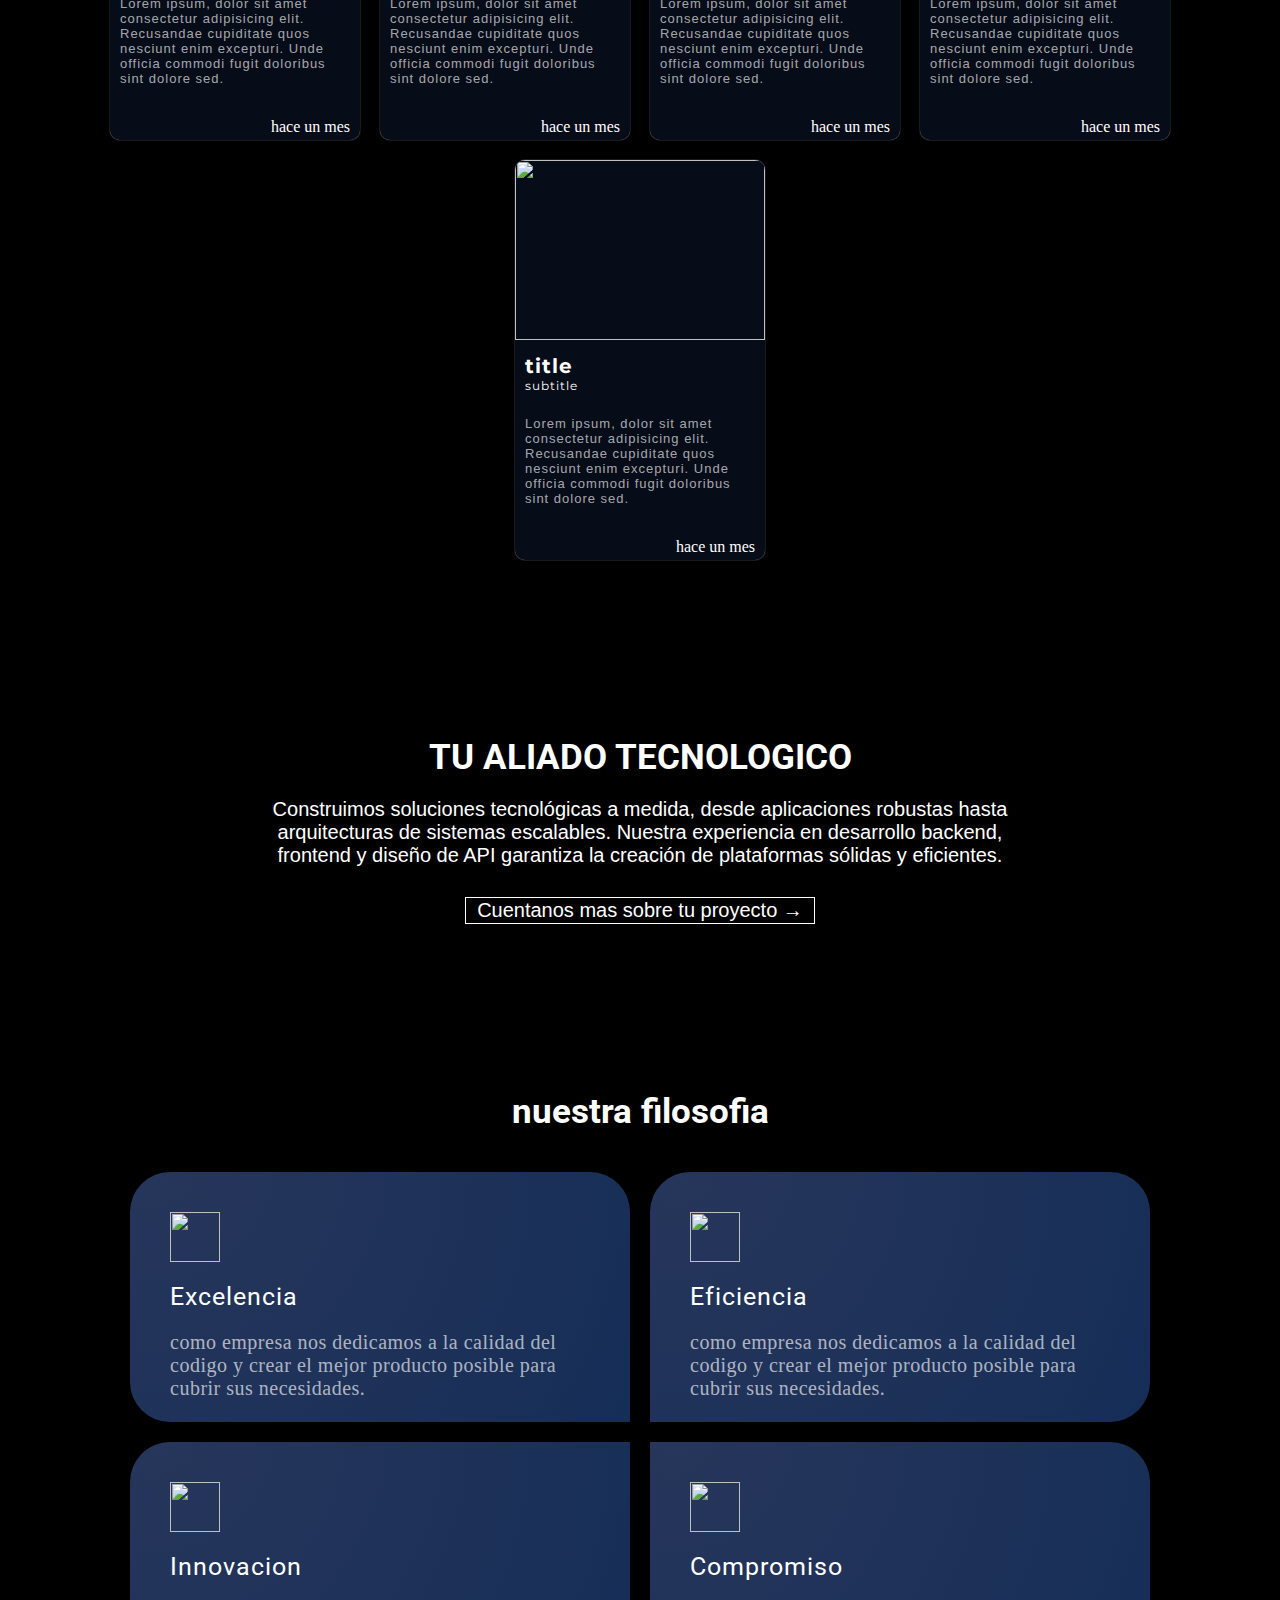
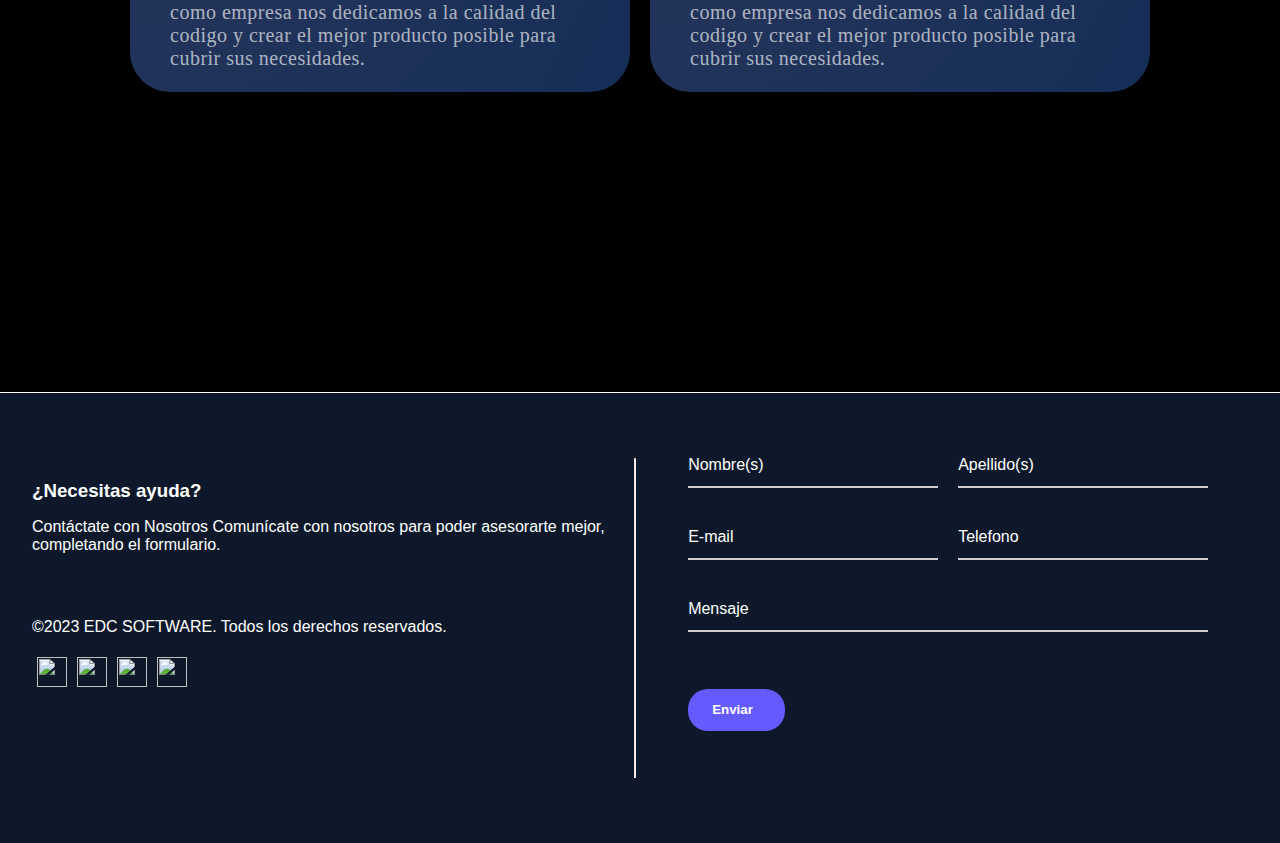
==== commit 6607340f: "producto mergeado" ====
--- a/index.html
+++ b/index.html
@@ -93,7 +93,7 @@
 
 
             <div class="presentacion1">
-                <h1>nuestra filosofia</h1>
+                <h1 class="title_filosofia">nuestra filosofia</h1>
                
                 <div class="content_card_presentacion">
                     <div class="card_presentacion1 card_presentacion">
@@ -259,6 +259,9 @@
 
         </div>
 
+        <div style="border: 1px red solid; width: 100%; height: auto; display: none;">
+            <img src="./src/static/img/medusa.jpg" width="400">
+        </div>
 
         <!-- <footer class="pie_pagina">
             
@@ -284,6 +287,6 @@
 
         <script src="./src/static/js/card.js"></script>
         <script src="./src/static/js/index.js"></script>
-        <script src="./src/static/js/transition.js"></script>
+       
  </body>
 </html>--- a/src/static/css/index.css
+++ b/src/static/css/index.css
@@ -4,6 +4,7 @@
 body{
     margin: 0%;
     padding: 0%;
+    color: white;    
     background-color: #000000;
   
 }
@@ -14,7 +15,7 @@
     width: 100%;
     height: 7vh;
     background-color: #0c111b00;
-   color: white;    
+  
    display: flex;
    
    justify-content: center;
@@ -125,33 +126,3 @@
         display: none;
     }
 }
-
-.contactos{
-  
-    bottom: 20%;
-    position: fixed;
-    height: 450px;
-    width:  40px;
-    
-    z-index: 2;
-   display: flex;
-   flex-direction: column;
-   justify-content: center;
-   align-items: center;
-  border-radius: 0px 50px 50px 0px;
-}
-.contactos a{
-  
-   padding: 0%;
-   margin: 0%;
-}
-.facebook, .insta, .whattsapp, .link{
-    transition: 1s all;
-    width: 35px;
-    height: 35px;
-    padding: 0%;
-    margin: 0%;
-}
-.facebook:hover, .insta:hover, .whattsapp:hover, .link:hover{
-    transform: scale(1.1);
-}--- a/src/static/css/servicios.css
+++ b/src/static/css/servicios.css
@@ -24,14 +24,15 @@
     align-items: center;
 
     margin: 0%;
-    opacity: 0;
-    transform: translateY(50px);
+  
 }
 
 
 .content_title_servcicio h1{
     
-   font-size: 30px;
+
+   font-size: 2.2rem;
+   color: white;
    font-family: roboto;
  
 }
--- a/src/static/css/footer.css
+++ b/src/static/css/footer.css
@@ -1,11 +1,14 @@
 /* .formulario{
     width: 100%;
-    height: 520px;
-    display: flex;
-    overflow: hidden;
+    height: auto;
+    display: flex;
+    
    
   align-items: center;
   margin-bottom: 80px;
+
+ 
+  
 }
 
 
@@ -22,15 +25,16 @@
     
 
     min-width: 350px;
-    height: 90%;
+    height: 480px;
     background-color: rgb(255, 255, 255);
     background-position: center;
     background-size: cover;
     border-radius: 10px;
     padding: 20px;
-   
+    
+    box-shadow:5px 5px 10px #1B3358;
   
-
+    border: 1px rgb(255, 255, 255) solid;
     
     opacity: 0;
     transform: translateX(-50px);
@@ -54,7 +58,7 @@
    
     font-size: 23px;
     margin-bottom: 10px;
-    
+ 
    
 }
 .input_form{
@@ -97,7 +101,7 @@
     opacity: 0;
     transform: translateX(50px);
 
-   
+    
  
     
 }
@@ -111,306 +115,318 @@
     opacity: 0;
     transform: translateX(50px);
     animation: aparecerDesdeLaIzquierda 1s ease-out forwards;
+    display: flex;
+
+
 }
 .mision p{
     font-family: Arial, Helvetica, sans-serif;
     width: 900px;
     padding: 5px;
+ 
     font-size: 20px;
     text-align: center;
 } */
 
-.pie_pagina{
-    height: 80px;
+.pie_pagina {
+  height: 80px;
+  width: 100%;
+  background-color: #1b33587b;
+  backdrop-filter: blur(50px);
+
+  position: relative;
+  padding: 0%;
+  display: flex;
+  justify-content: space-around;
+}
+
+.area_prueba {
+  margin: 0%;
+
+  width: 100%;
+  height: auto;
+
+  justify-content: center;
+  align-items: center;
+  display: flex;
+  gap: 20px;
+
+
+  margin-bottom: 80px;
+
+  flex-wrap: nowrap;
+}
+.area_prueba .herramientas {
+  margin: 0%;
+
+  width: 100px;
+  height: 100px;
+  margin-top: 50px;
+  border: 1px rgb(0, 0, 0) solid;
+
+  flex-shrink: 0;
+}
+
+@media (max-width: 1535px) {
+  .area_prueba .herramientas {
+    width: 70px;
+    height: 70px;
+  }
+}
+.img_py {
+  background-image: url("../img/py.png");
+}
+.img_ts {
+  background-image: url("../img/ts.png");
+}
+.img_post {
+  background-image: url("../img/pos.png");
+}
+.img_angular {
+  background-image: url("../img/html.png");
+}
+.img_react {
+  background-image: url("../img/css.png");
+}
+.img_ios {
+  background-image: url("../img/react.png");
+}
+.img_ang {
+  background-image: url("../img/angular.png");
+}
+.img_docker {
+  background-image: url("../img/docker.png");
+}
+.img_java {
+  background-image: url("../img/java.png");
+}
+.img_server {
+  background-image: url("../img/server.png");
+}
+.img_ang {
+  background-image: url("../img/angular.svg");
+}
+.img_php {
+  background-image: url("../img/php.png");
+}
+
+.herramientas {
+  background-size: contain;
+  background-repeat: no-repeat;
+  background-position: center;
+}
+
+.contactos {
+  height: 100%;
+  width: 50%;
+  display: flex;
+  /* justify-content: center;
+    align-items: center; */
+  list-style: none;
+}
+
+.instagram {
+  width: 30px;
+  height: 30px;
+  margin: 5px;
+}
+.derechos {
+  height: 100%;
+  color: white;
+  width: 50%;
+  display: flex;
+  justify-content: center;
+  align-items: center;
+}
+
+/*DESDE AQUI */
+
+.footer-container {
+  display: flex;
+  justify-content: center;
+  align-items: center;
+  height: auto;
+  color: white;
+  background-color: #1b33587b;
+  border-top: solid 0.01rem white;
+  font-family: Arial, Helvetica, sans-serif;
+}
+
+.column {
+  width: 50%;
+  padding-left: 2rem;
+  margin-top: 3rem;
+  margin-bottom: 7rem;
+}
+
+.texto-contacto {
+  width: 70vh;
+}
+
+.texto-contacto h3 {
+  margin: 0;
+}
+
+.container-copyright {
+  margin-top: 4rem;
+}
+
+.linea-divisoria {
+  background-color: transparent;
+  margin: 0 20px;
+  border-left: 0.1px solid rgb(248, 228, 228);
+  height: 20rem;
+}
+
+.linea-divisoria-celulares-tablets {
+  display: none;
+}
+
+.btn-enviar {
+  --primary-color: #645bff;
+  --secondary-color: #fff;
+  --hover-color: #111;
+  --arrow-width: 10px;
+  --arrow-stroke: 2px;
+  box-sizing: border-box;
+  border: 0;
+  border-radius: 20px;
+  color: var(--secondary-color);
+  padding: 1em 1.8em;
+  background: var(--primary-color);
+  display: flex;
+  transition: 0.2s;
+  align-items: center;
+  gap: 0.6em;
+  font-weight: bold;
+  margin-top: 2rem;
+ 
+  
+}
+
+button:hover {
+ 
+}
+
+@media screen and (max-width: 768px) {
+  .footer-container {
+    flex-direction: column;
+    justify-content: center;
+    align-items: center;
+    text-align: center;
+    padding: 2rem;
+  }
+
+  .column {
     width: 100%;
-    background-color: #1b33587b;
-    backdrop-filter: blur(50px);
-   
-   position: relative;
-    padding: 0%;
-    display: flex;
-    justify-content: space-around;
-    
-}
-
-.area_prueba{
-
-    margin: 0%;
-
-    width: 100%;
-    height: auto;
- 
-    justify-content: center;
-    align-items: center;
-    display: flex;
-    gap: 20px;
-
-   
-    margin-bottom: 80px;
-}
-.area_prueba .herramientas{
-
-    margin: 0%;
-
-    width: 100px;
-    height: 100px;
-    margin-top: 50px;
-   border: 1px rgb(0, 0, 0) solid;
-
-
-   
-}
-
-@media(max-width:1535px){
-    
-    .area_prueba{
-
-    
-        flex-wrap: wrap;
-     
-    }
-
-}
-.img_py{background-image: url("../img/py.png");}
-.img_ts{background-image: url("../img/ts.png");}
-.img_post{background-image: url("../img/pos.png");}
-.img_angular{background-image: url("../img/html.png");}
-.img_react{background-image: url("../img/css.png");}
-.img_ios{background-image: url("../img/react.png");}
-.img_ang{background-image: url("../img/angular.png");}
-.img_docker{background-image: url("../img/docker.png");}
-.img_java{background-image: url("../img/java.png");}
-.img_server{background-image: url("../img/server.png");}
-.img_ang{background-image: url("../img/angular.svg");}
-.img_php{background-image: url("../img/php.png");}
-
-
-.herramientas{
-    background-size:contain;
-    background-repeat: no-repeat;
-    background-position: center;
-}
-
-
-.contactos{
-
-   
-    height: 100%;
-    width: 50%;
-    display: flex;
-    /* justify-content: center;
-    align-items: center; */
-    list-style: none ;
-}
-
-.instagram{
-    width: 30px;
-    height: 30px;
-    margin: 5px;
-
-}
-.derechos{
-    height: 100%;
-    color: white;
-    width: 50%;
-    display: flex;
-    justify-content: center;
-    align-items: center;
-}
-
-
-
-
-
-
-
-
-
-
-
-/*DESDE AQUI */
-
-.footer-container {
-    display: flex;
-    justify-content: center;
-    align-items: center;
-    height: auto;
-    color: white;
-    background-color: #1b33587b;
-    border-top: solid 0.01rem white;
-    font-family: Arial, Helvetica, sans-serif;
-  }
-  
-  .column {
-    width: 50%;
-    padding-left: 2rem;
-    margin-top: 3rem;
-    margin-bottom: 7rem;
-  }
-  
-  .texto-contacto {
-    width: 70vh;
-  }
-  
-  .texto-contacto h3 {
-    margin: 0;
-  }
-  
-  .container-copyright {
-    margin-top: 4rem;
-  }
-  
+    margin: 2rem 0;
+    text-align: center;
+    padding: 0;
+  }
+
   .linea-divisoria {
-    background-color: transparent;
-    margin: 0 20px;
-    border-left: 0.1px solid rgb(248, 228, 228);
-    height: 20rem;
-  }
-  
+    display: none;
+  }
+
   .linea-divisoria-celulares-tablets {
-    display: none;
-  }
-  
-  .btn-enviar {
-    --primary-color: #645bff;
-    --secondary-color: #fff;
-    --hover-color: #111;
-    --arrow-width: 10px;
-    --arrow-stroke: 2px;
-    box-sizing: border-box;
-    border: 0;
-    border-radius: 20px;
-    color: var(--secondary-color);
-    padding: 1em 1.8em;
-    background: var(--primary-color);
-    display: flex;
-    transition: 0.2s;
-    align-items: center;
-    gap: 0.6em;
-    font-weight: bold;
-    margin-top: 2rem;
-  }
-
-  button:hover {
-    background-color: rgba(52, 223, 52, 0.724);
-  }
-  
-  @media screen and (max-width: 768px) {
-    .footer-container {
-      flex-direction: column;
-      justify-content: center;
-      align-items: center;
-      text-align: center;
-      padding: 2rem;
-    }
-  
-    .column {
-      width: 100%;
-      margin: 2rem 0;
-      text-align: center;
-      padding: 0;
-    }
-  
-    .linea-divisoria {
-      display: none;
-    }
-  
-    .linea-divisoria-celulares-tablets {
-      display: block;
-      width: 100%;
-      border: none;
-      margin: 2rem 0;
-      border-top: 1px solid white;
-    }
-  
-    .largo-inputs-dobles {
-      min-width: 39% !important;
-    }
-  
-    .btn-enviar {
-      text-align: center;
-      justify-content: center;
-      text-align: center;
-    }
-  
-    .input-container {
-      width: 152px !important;
-    }
-  
-    .input-mensaje {
-      width: 324px !important;
-    }
-  }
-  
-  @media screen and (min-width: 768px) and (max-width: 1024px) {
-    .columna-formulario-contacto {
-      width: 80%;
-    }
-  
-    .largo-inputs-dobles {
-      min-width: 80% !important;
-    }
-  }
-  
-  form {
-    display: flex;
-    flex-wrap: wrap;
-    gap: 10px;
-    justify-content: space-between;
-  }
-  
-  .form-row {
-    display: flex;
-    gap: 20px;
-    flex-basis: 48%;
-  }
-  
-  .input-container {
-    position: relative;
-    margin: 15px auto;
-    width: 250px;
-  }
-  
-  .input-container input[type="text"] {
-    font-size: 17px;
+    display: block;
     width: 100%;
     border: none;
-    border-bottom: 2px solid #ccc;
-    padding: 5px 0;
-    background-color: transparent;
-    outline: none;
-    color: #ffffff;
-  }
+    margin: 2rem 0;
+    border-top: 1px solid white;
+  }
+
+  .largo-inputs-dobles {
+    min-width: 39% !important;
+  }
+
+  .btn-enviar {
+    text-align: center;
+    justify-content: center;
+    text-align: center;
+  }
+
+  .input-container {
+    width: 152px !important;
+  }
+
+  .input-mensaje {
+    width: 324px !important;
+  }
+}
+
+@media screen and (min-width: 768px) and (max-width: 1024px) {
+  .columna-formulario-contacto {
+    width: 80%;
+  }
+
+  .largo-inputs-dobles {
+    min-width: 80% !important;
+  }
+}
+
+form {
+  display: flex;
+  flex-wrap: wrap;
+  gap: 10px;
+  justify-content: space-between;
+}
+
+.form-row {
+  display: flex;
+  gap: 20px;
+  flex-basis: 48%;
+}
+
+.input-container {
+  position: relative;
+  margin: 15px auto;
+  width: 250px;
+
   
-  .input-container .label {
-    position: absolute;
-    top: 0;
-    left: 0;
-    color: #ffffff;
-    transition: all 0.3s ease;
-    pointer-events: none;
-  }
-  
-  .input-container input[type="text"]:focus ~ .label,
-  .input-container input[type="text"]:valid ~ .label {
-    top: -20px;
-    font-size: 16px;
-    color: #919191;
-  }
-  
-  .input-container .underline {
-    position: absolute;
-    bottom: 0;
-    left: 0;
-    height: 2px;
-    width: 100%;
-    background-color: #919191;
-    transform: scaleX(0);
-    transition: all 0.3s ease;
-  }
-  
-  .input-container input[type="text"]:focus ~ .underline,
-  .input-container input[type="text"]:valid ~ .underline {
-    transform: scaleX(1);
-  }
-  +}
+
+.input-container input[type="text"] {
+  font-size: 17px;
+  width: 100%;
+  border: none;
+  border-bottom: 2px solid #ccc;
+  padding: 5px 0;
+  background-color: transparent;
+  outline: none;
+  color: #ffffff;
+}
+
+.input-container .label {
+  position: absolute;
+  top: 0;
+  left: 0;
+  color: #ffffff;
+  transition: all 0.3s ease;
+  pointer-events: none;
+}
+
+.input-container input[type="text"]:focus ~ .label,
+.input-container input[type="text"]:valid ~ .label {
+  top: -20px;
+  font-size: 16px;
+  color: #919191;
+}
+
+.input-container .underline {
+  position: absolute;
+  bottom: 0;
+  left: 0;
+  height: 2px;
+  width: 100%;
+  background-color: #919191;
+  transform: scaleX(0);
+  transition: all 0.3s ease;
+
+
+}
+
+.input-container input[type="text"]:focus ~ .underline,
+.input-container input[type="text"]:valid ~ .underline {
+  transform: scaleX(1);
+}
--- a/src/static/css/presentacion.css
+++ b/src/static/css/presentacion.css
@@ -26,14 +26,9 @@
     display: flex;
     flex-direction: column;
     align-items: center;
-    color: white;
+  
     z-index: 1;
-
-
-    
-    opacity: 0;
-    transform: translateY(50px);
-
+   
 }
 
 
@@ -47,17 +42,24 @@
 
 
 .content_presentacion h1{
-   font-size: 40px;
+   font-size: 2.2rem;
    font-family: roboto;
    margin: 0%;
+   color: white;
+   
+ 
 }
 .content_presentacion p{
    font-size: 20px;
    width: 800px;
    text-align: center;
    font-family: Arial, Helvetica, sans-serif;
+   color: white;
+  
+   
 }
 .content_presentacion button{
+    
     font-size: 20px;
     width: 350px;
     text-align: center;
@@ -66,8 +68,8 @@
     border: 0px;
    transition: 1s all;
     border: 1px white solid;
-    margin-top: 10px;
-    position: absolute;
+    margin: 10px;
+   
     top: 90%;
  }
 
@@ -90,9 +92,11 @@
    position: relative;
 
     margin-bottom: 100px;
-  
-}
-.presentacion1 h1{
+
+}
+
+
+.presentacion1 .title_filosofia{
 
    color: white;
     margin: 30px;
@@ -101,10 +105,10 @@
         margin-bottom: 40px;
   text-align: center;
  
-  font-size: 40px;
- 
- 
-
+  font-size: 2.2rem;
+ 
+ 
+  
  
 }
 .presentacion1 .content_card_presentacion{
@@ -137,7 +141,7 @@
     
     background-image: radial-gradient(circle at 4.55% -4.17%, #27365b 0, #1f3259 50%, #152e57 100%);
 
-    border-radius: 40px;
+
     display: flex;
     flex-direction: column;
     justify-content: space-around;
@@ -147,10 +151,11 @@
 }
 
 
-.card_presentacion1{ grid-area: "uno";}
-.card_presentacion2{ grid-area: "dos";}
-.card_presentacion3{ grid-area: "tres";}
-.card_presentacion4{ grid-area: "cuatro";}
+
+.card_presentacion1{ grid-area: "uno";     border-radius: 40px 40px 0px 40px;}
+.card_presentacion2{ grid-area: "dos";     border-radius: 40px 40px 40px 0px;}
+.card_presentacion3{ grid-area: "tres";     border-radius: 40px 0px 40px 40px;}
+.card_presentacion4{ grid-area: "cuatro";     border-radius: 0px 40px 40px 40px;}
 
 
 
@@ -189,4 +194,46 @@
    color: rgba(255, 255, 255, 0.652);
 
    
+}
+
+@media(max-width:1200px){
+    .card_presentacion{
+
+        width: 400px;
+        height: 200px;
+    }
+    .card_presentacion div img{
+        width: 40px;
+        height: 40px;
+     
+    }
+    .card_presentacion h1{
+       
+        font-size: 20px;
+       
+     }
+
+     .card_presentacion p{
+      
+        font-size: 17px;
+     
+     
+        
+     }
+
+}
+
+@media(max-width:930px){
+
+    .presentacion1 .content_card_presentacion{
+
+        grid-template-columns: auto;
+        grid-template-rows: auto auto auto auto;
+        grid-template-areas: "uno" 
+                             "dos"
+                             "tres"
+                             "cuatro";
+      
+        gap: 10px;
+    }
 }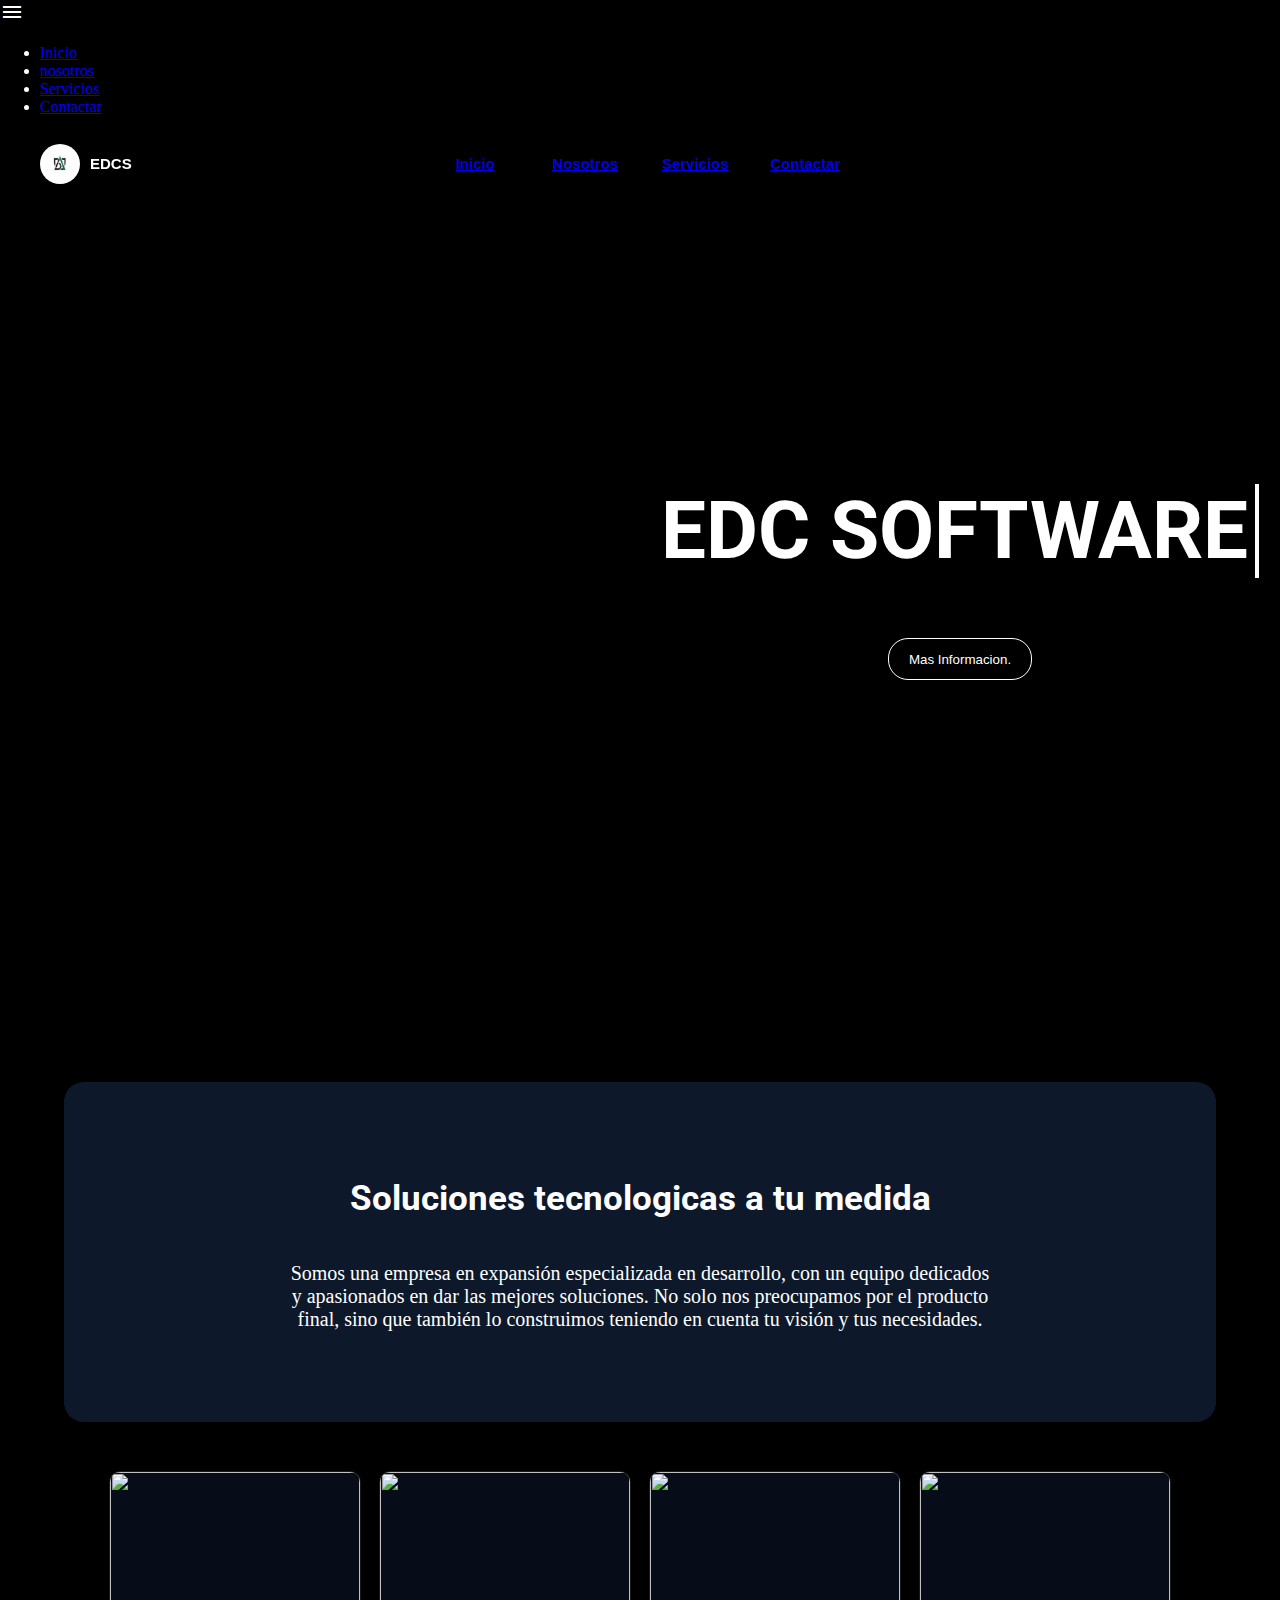
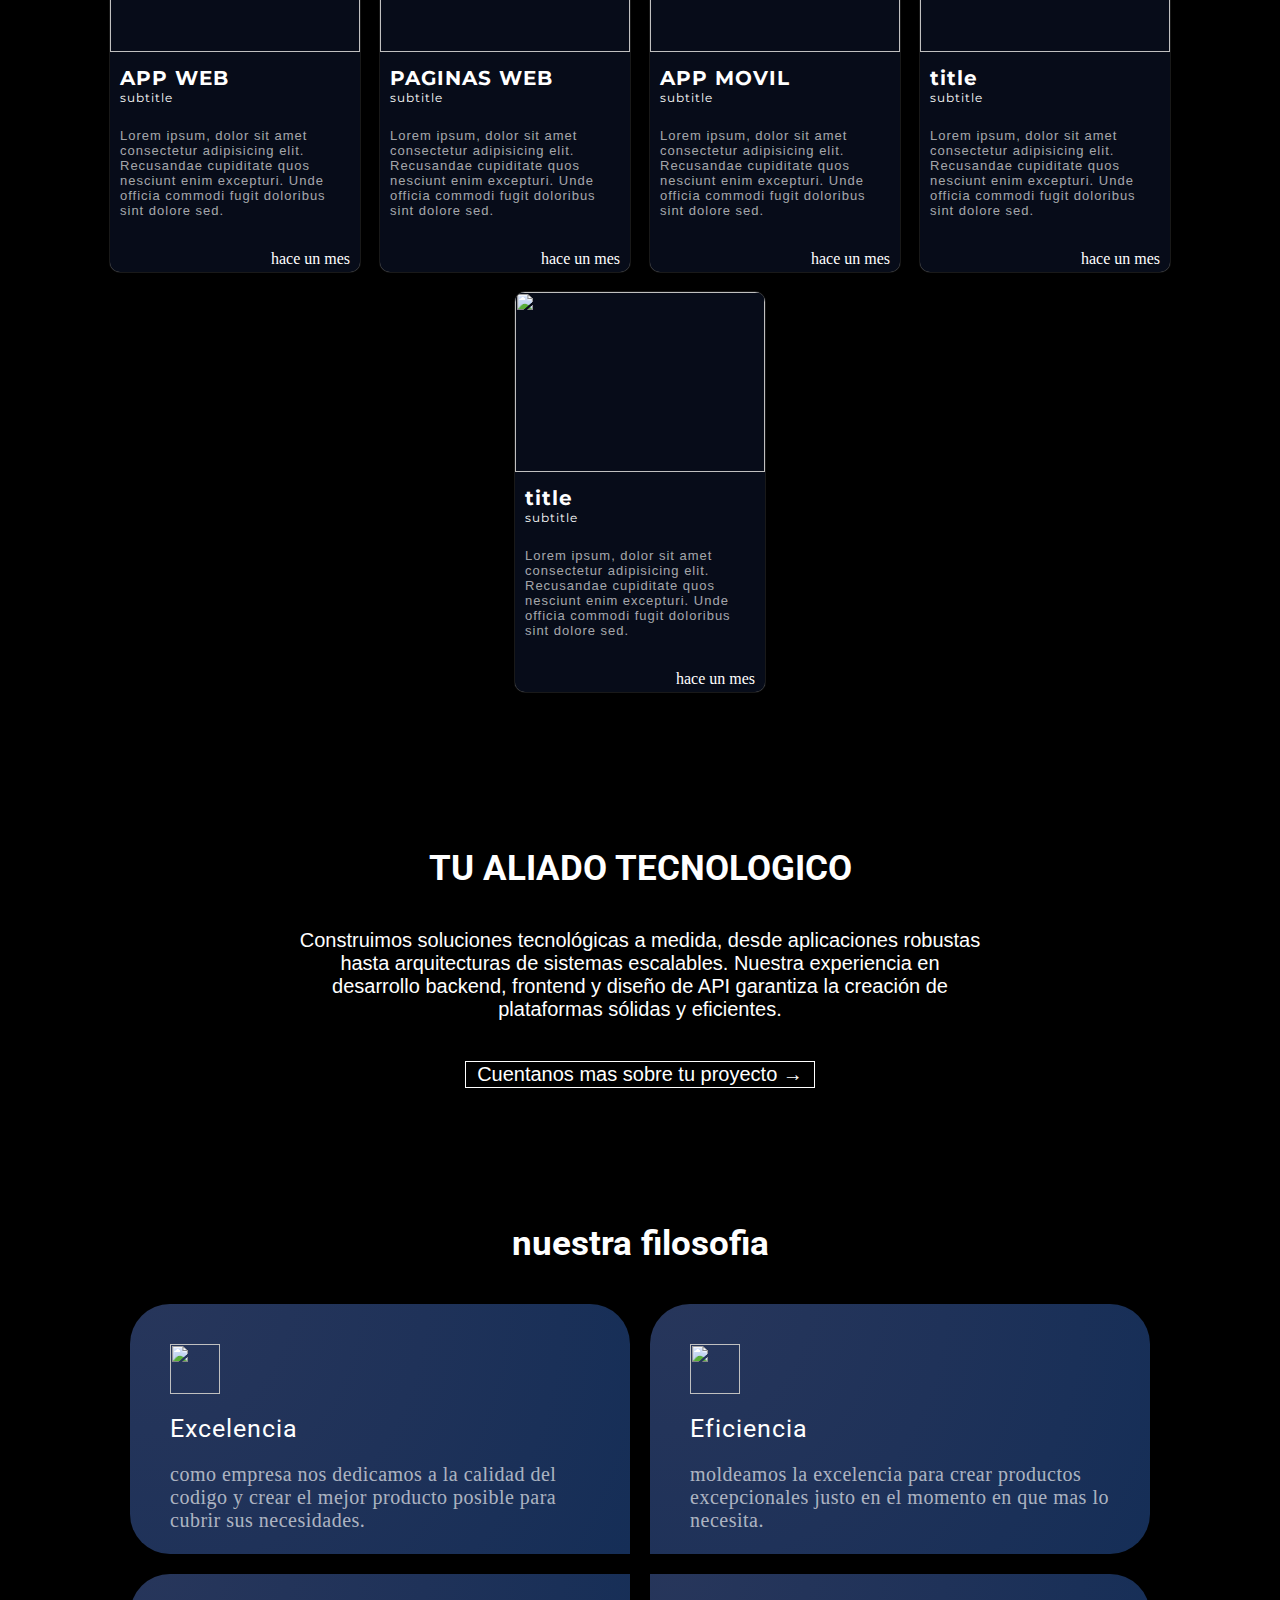
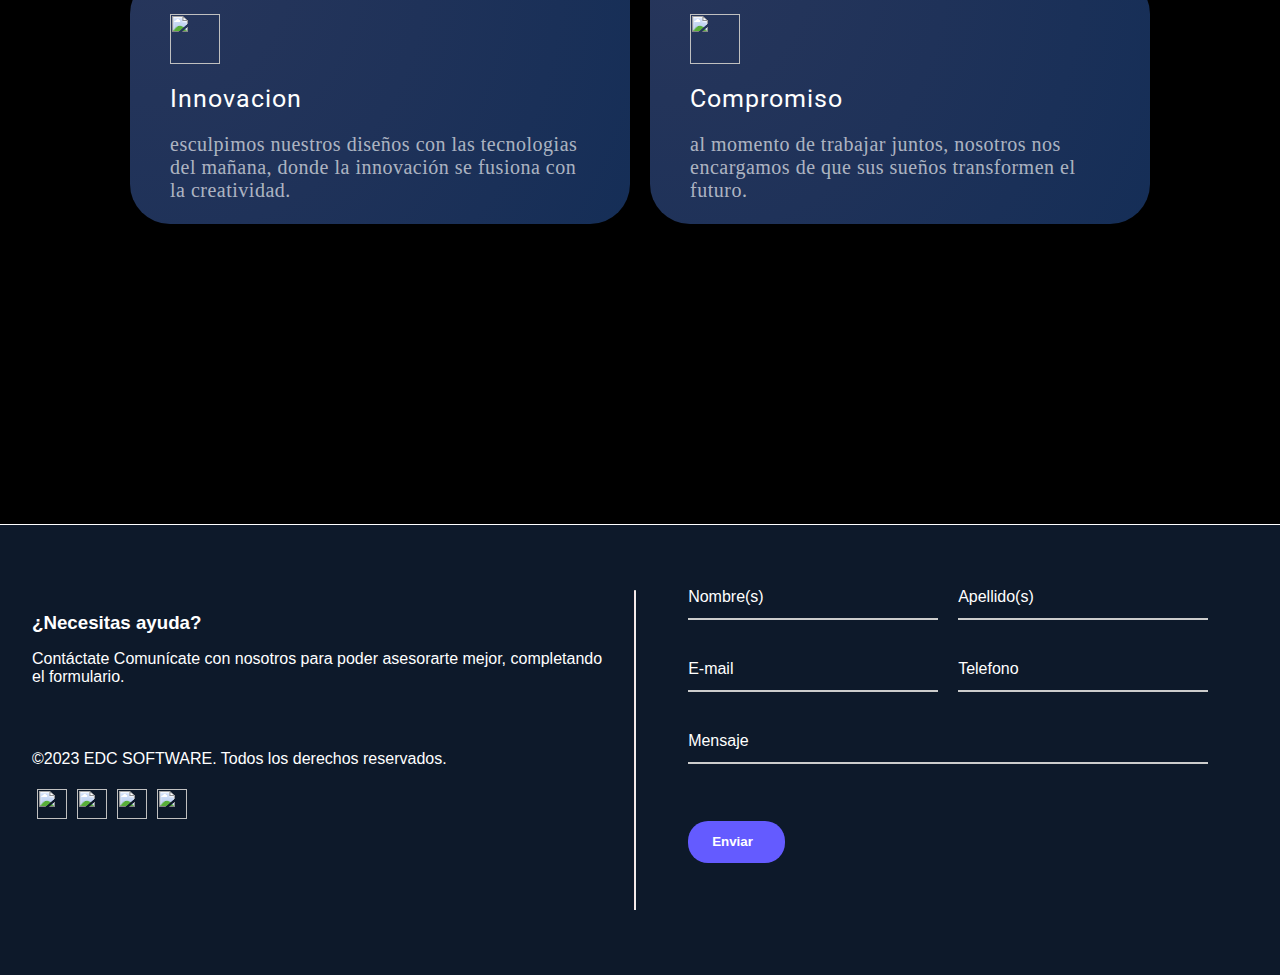
==== commit d2923db1: "preguntas frecuentes" ====
--- a/index.html
+++ b/index.html
@@ -1,3 +1,9 @@
+
+<?php
+
+phpinfo();
+
+?>
 <!DOCTYPE html>
 <html lang="es">
 <head>
@@ -6,13 +12,14 @@
 
     <link href="./src/static/css/index.css" rel="stylesheet">
     <link href="./src/static/css/main.css" rel="stylesheet">
-    <link href="./src/static/css/servicios.css" rel="stylesheet">
     <link href="./src/static/css/footer.css" rel="stylesheet">
-    <link href="./src/static/css/presentacion.css" rel="stylesheet">
-    <link href="./src/static/css/area_transicion.css" rel="stylesheet">
-
+    <link href="./src/static/css/movil_first.css" rel="stylesheet">
+
+    <link rel="stylesheet" href="./src/static/css/all.css" integrity="sha384-Gn5384xqQ1aoWXA+058RXPxPg6fy4IWvTNh0E263XmFcJlSAwiGgFAW/dAiS6JXm" crossorigin="anonymous">
+
+
+<link rel="stylesheet" href="https://fonts.googleapis.com/icon?family=Material+Icons">
     
-
 <link rel="preconnect" href="https://fonts.googleapis.com">
 <link rel="preconnect" href="https://fonts.gstatic.com" crossorigin>
 <link href="https://fonts.googleapis.com/css2?family=Montserrat&family=Roboto:wght@500&display=swap" rel="stylesheet">
@@ -22,8 +29,31 @@
 
     <title>EDCS</title>
 </head>
-<body>
-
+<body>  
+
+    
+
+    <div class="nav_cel">
+       
+    </div>
+
+    <div class="content_nav_cel">
+
+        <div class="btn_nav">
+            <span class="material-icons">
+              menu
+            </span>
+        </div>
+
+
+        <ul class="list_nav_movil">
+            <li><a href="#main">Inicio</a></li>
+            <li><a href="http://127.0.0.1:5501/src/pages/nosotros.html">nosotros</a></li>
+            <li><a href="#servicios">Servicios</a></li>
+            <li><a href="#footer" style="z-index: 5;">Contactar</a></li>
+        </ul>
+
+    </div>
 
         <nav class="nav">
             
@@ -35,10 +65,10 @@
                 </div>
            
             <ul class="list-nav">
-                <li><a>Inicio</a></li>
-                <li><a>Nosotros</a></li>
-                <li><a>Servicios</a></li>
-                <li><a>Contactar</a></li>
+                <li><a href="#main" class="ancord_nav">Inicio</a></li>
+                <li><a href="http://127.0.0.1:5501/src/pages/nosotros.html" class="ancord_nav">Nosotros</a></li>
+                <li><a href="#servicios" class="ancord_nav">Servicios</a></li>
+                <li><a href="#footer" class="ancord_nav" >Contactar</a></li>
             </ul>
             <div class="redes">
 
@@ -46,7 +76,7 @@
         </nav>
 
         <div>
-            <section class="main">
+            <section class="main" id="main">
                 <div class="title_main">
                    <div class="title_main_content">
                     <h1>EDC SOFTWARE</h1>
@@ -59,8 +89,10 @@
 
             </section>
 
-            
-            <section class="servicios">
+
+
+
+            <section class="servicios" id="servicios">
 
                 <div class="content_title_servcicio prueba1">
                     <h1>Soluciones tecnologicas a tu medida</h1>
@@ -86,11 +118,34 @@
                          Nuestra experiencia en desarrollo backend, frontend y diseño de API garantiza la creación de plataformas sólidas y eficientes. 
                       
                     </p>
-                    <button>Cuentanos mas sobre tu proyecto &rarr;</button>
+                    <button class="redireccion">Cuentanos mas sobre tu proyecto &rarr;</button>
                 </div>
              
             </div>
 
+
+            <!-- <section class="portafolio">
+                
+                <div class="project">
+                   <div class="project1">
+                        <img src="./src/static/img/abogados.png">
+                        <h1>proyecto abogados</h1>
+                        <p>
+                            Lorem ipsum dolor sit amet, consectetur adipisicing elit. Fugit tempore laborum accusamus dicta est unde quasi illo ex nemo beatae cumque quis, optio sunt excepturi labore cupiditate quas officia ipsum!
+                            Lorem ipsum dolor sit amet, consectetur adipisicing elit. Fugit tempore laborum accusamus dicta est unde quasi illo ex nemo beatae cumque quis, optio sunt excepturi labore cupiditate quas officia ipsum!
+                        </p>
+                   </div>
+                </div>
+
+                <div class="menu">
+                    <ul>
+                        <li><button>projecto 1</button></li>
+                        <li><button>projecto 2</button></li>
+                        <li><button>projecto 3</button></li>
+                        <li><button>projecto 4</button></li>
+                    </ul>
+                </div>
+            </section> -->
 
             <div class="presentacion1">
                 <h1 class="title_filosofia">nuestra filosofia</h1>
@@ -99,7 +154,7 @@
                     <div class="card_presentacion1 card_presentacion">
                         
                           <div>
-                            <img src="./src/static/img/docker.png">
+                            <img src="./src/static/img/excelencia.png">
                           </div>
                         
                         <h1>Excelencia</h1>
@@ -109,31 +164,31 @@
                     <div class="card_presentacion2 card_presentacion">
                         
                           <div>
-                            <img src="./src/static/img/docker.png">
+                            <img src="./src/static/img/eficiencia.png">
                           </div>
                         
                         <h1>Eficiencia</h1>
-                        <p>como empresa nos dedicamos a la calidad del codigo y crear el mejor producto posible para cubrir sus necesidades.</p>
+                        <p>moldeamos la excelencia para crear productos excepcionales justo en el momento en que mas lo necesita.</p>
                 
                     </div>
                     <div class="card_presentacion3 card_presentacion">
                         
                           <div>
-                            <img src="./src/static/img/docker.png">
+                            <img src="./src/static/img/inno.png">
                           </div>
                         
                         <h1>Innovacion</h1>
-                        <p>como empresa nos dedicamos a la calidad del codigo y crear el mejor producto posible para cubrir sus necesidades.</p>
+                        <p>esculpimos nuestros diseños con las tecnologias del mañana, donde la innovación se fusiona con la creatividad.</p>
                 
                     </div>
                     <div class="card_presentacion4 card_presentacion">
                         
                           <div>
-                            <img src="./src/static/img/docker.png">
+                            <img src="./src/static/img/com.png">
                           </div>
                         
                         <h1>Compromiso</h1>
-                        <p>como empresa nos dedicamos a la calidad del codigo y crear el mejor producto posible para cubrir sus necesidades.</p>
+                        <p>al momento de trabajar juntos, nosotros nos encargamos de que sus sueños transformen el futuro. </p>
                 
                     </div>
                    
@@ -161,15 +216,15 @@
             
         </div>
 
-
-
-		<section>
+ 
+
+		<section id="footer">
 			<div class="container">
 				<div class="footer-container">
 					<div class="column texto-contacto" style="text-align: start;">
 						<h3 class="text-uppercase">¿Necesitas ayuda?</h3>
 						<p>
-							<span>Contáctate con Nosotros</span>
+							<span>Contáctate</span>
 							Comunícate con nosotros para poder asesorarte mejor, completando el formulario.
 						</p>
 
@@ -284,9 +339,20 @@
         
 
 
-
+        <script>
+
+            document.querySelector(".redireccion").addEventListener("click", ()=>{
+            location.href ='http://127.0.0.1:5501/src/pages/peticiones.html';
+            })
+            
+            document.querySelector(".ms_informacion").addEventListener("click", ()=>{
+            location.href ='http://127.0.0.1:5501/src/pages/nosotros.html';
+            })
+            
+        </script>
         <script src="./src/static/js/card.js"></script>
         <script src="./src/static/js/index.js"></script>
+        <script src="./src/static/js/nav_cel.js"></script>
        
  </body>
 </html>--- a/src/static/css/main.css
+++ b/src/static/css/main.css
@@ -1,24 +1,19 @@
 .main{
+
     width: 100%;
     height: 100vh;
     display: flex;
     position: relative;
-    justify-content: start;
-    align-items: center;
-    background-image: url("../img/universo22.jpg");
-   background-position: center;
+    justify-content: end;
+    align-items: center;
+
+    background-image: url("../img/soft.jpg");
+    
     background-size: cover;
    
     
 }
-.main::After{
-    
-    content: "";
-    width: 100%;
-    height: 100%;
-    position: absolute;
-    background-color: #10172542;
-}
+
 
 .title_main{
     width: 50vw;
@@ -28,7 +23,9 @@
     justify-content: center;
     align-items: center;
     flex-direction: column;
-    
+
+   
+   
 }
 
 .title_main_content{
@@ -37,18 +34,17 @@
     flex-direction: column;
     justify-content: center;
     align-items: center;
-
     z-index: 1;
-
-   
-   
-}
+ 
+   
+}
+
 
 .title_main h1{
   
     font-family: 'Roboto', sans-serif;
     color: white;
-    font-size: 70px;
+    font-size: 5rem;
     font-weight: bold;
     z-index: 1;
     display: block;
@@ -59,6 +55,8 @@
 
     animation: typing 2s steps(13), blink .5s infinite step-end alternate;
     overflow: hidden;
+
+    text-shadow: 5px 5px 10px #000000;
     
 }
 
@@ -66,7 +64,7 @@
     margin-top: 20px;
     box-shadow: none;
     border: 0px;
-    background-color: white;
+    background-color: rgba(255, 255, 255, 0);
     cursor: pointer;
     height: 30px;
     border-radius: 20px;
@@ -74,16 +72,17 @@
     display: flex;
     justify-content: center;
     align-items: center;
-    background-color: #152442;
+    
     color: white;
     transition: 1s;
     z-index: 1;
-   
+    border: 1px white solid;
+  
   
 }
 .ms_informacion:hover{
  
-    background-color: rgb(165, 20, 93);
+   
     transform: scale(1.04);
 
 }
@@ -118,3 +117,512 @@
     }
   }
 /* card de noticia */
+
+@media(max-width:1190px){
+   
+    .title_main h1{
+        font-size: 4.5rem;
+    }
+    
+
+}
+@media(max-width:1121px){
+   
+    .title_main{
+        width: 100vw;
+        height: 100%;
+       
+    }
+    
+
+}
+@media(max-width:600px){
+   
+    .title_main h1{
+        font-size: 2.5rem;
+    }
+    
+    .title_main p{
+        font-size: 16px;
+    }
+
+    .ms_informacion{
+       
+        padding: 15px;
+      
+    }
+}
+
+
+
+
+
+
+
+/* area de servicio  */
+
+
+.servicios{
+
+    width: 100%;
+    min-height: 100vh;
+    display: flex;
+    justify-content: center;
+    align-items: center;
+    flex-direction: column;
+    margin-top: 50px;
+    background-size: cover;
+
+ 
+}
+
+.content_title_servcicio{
+
+    background-color: #1b33587b;
+    width: 90%;
+    height:340px;
+    border-radius: 20px;
+    color: white;
+
+    display: flex;
+    justify-content: center;
+    flex-direction: column;
+    align-items: center;
+
+    margin: 0%;
+  
+   
+}
+
+
+.content_title_servcicio h1{
+    
+
+   font-size: 2.2rem;
+   color: white;
+   font-family: roboto;
+ 
+}
+.content_title_servcicio p{
+  
+    width: 700px;
+  font-size: 20px;
+  text-align: center;
+}
+
+@media(max-width:850px){
+    .content_title_servcicio{
+        padding: 10px;
+        height: 300px;
+    }
+    .content_title_servcicio h1{
+    
+
+        font-size: 1.5rem;
+        text-align: center;
+        
+      
+     }
+     .content_title_servcicio p{
+  
+        
+      font-size: 16px;
+      display: flex;
+       padding: 10px;
+       width: 80%;
+      
+       
+        
+     
+    }
+
+}
+
+
+.card_servicios{
+     
+    width: 95%;
+    position: relative;
+    justify-content: center;
+    display: flex;
+    gap: 20px;
+    padding: 50px;
+    flex-wrap: wrap;
+}
+.card{
+    
+    width: 300px;
+    height: 400px;
+  
+    color: white;
+
+    border-radius: 10px;
+
+    overflow: hidden;
+    transition: transform 0.1s ease;
+
+    background-color: rgba(10, 18, 36, 0.686);
+    box-shadow: 0px 0px 1px white ;
+   
+
+
+}
+
+@media(max-width:1700px){
+    
+    .card{
+        width: 250px;
+    }
+
+}
+.card:hover{
+    transform:translateY(-10px);
+    cursor: pointer;
+}
+
+
+.img_card{
+   width: 100%;
+   height: 45%;
+  
+}
+.img_card img{
+
+    background-size: cover;
+    background-position: center;
+    width: 100%;
+    height: 100%;
+  
+}
+
+.descripcion_card{
+    width: 100%;
+    height: 55%;
+
+}
+.descripcion_card .title_card{
+    width: 100%;
+    height: 30%;
+    margin: 0%;
+    font-size: 10px;
+    display: flex;
+    flex-direction: column;
+    justify-content: center;
+}
+.descripcion_card .title_card .title_card-h1 , .title_card-p{
+   
+    margin: 0%;
+    padding: 0%;
+ 
+    width: 100%;
+    padding-left: 10px;
+    font-family: 'Montserrat', sans-serif;
+    letter-spacing: 1px;
+  
+}
+.descripcion_card .title_card  .title_card-p{
+   
+    font-size: 12px;
+ 
+}
+.descripcion_card .descripcion_card_content{
+    width: 100%;
+    height: 60%;
+    margin: 0%;
+    font-family:Verdana, Geneva, Tahoma, sans-serif;
+    color: rgba(255, 255, 255, 0.651);
+  
+    
+}
+.descripcion_card .descripcion_card_content p{
+    word-wrap: break-word;
+    padding: 10px;
+    margin: 0%;
+    height: 100%;
+    font-size: 13px;
+    letter-spacing: 1px;
+   
+}
+.descripcion_card .foot_card{
+    width: 100%;
+    height: 10%;
+    margin: 0%;
+   
+    
+    padding: 0%;
+    text-align: end;
+    
+}
+.descripcion_card .foot_card p{
+  
+    margin: 0%;
+    padding: 0%;
+    margin-right: 10px;
+    
+    width: auto;
+    
+}
+
+
+
+
+
+
+/* area presentacion */
+
+.presentacion {
+    width: 100%;
+    height: 50vh;
+  
+    display: flex;
+    justify-content: center;
+    align-items: center;
+    position: relative;
+  }
+  .presentacion::after {
+    width: 100%;
+    height: 100%;
+    position: absolute;
+  
+    content: "";
+    background-color: rgba(0, 0, 0, 0.301);
+  }
+  .content_presentacion {
+    width: 70%;
+    padding: 10px;
+  
+    display: flex;
+    flex-direction: column;
+    align-items: center;
+  
+    z-index: 1;
+  }
+  
+  @keyframes aparecerArriba {
+    to {
+      opacity: 1;
+      transform: translateY(0);
+    }
+  }
+  
+  .content_presentacion h1 {
+    font-size: 2.2rem;
+    font-family: roboto;
+    margin: 0%;
+    color: white;
+    padding: 10px;
+    text-align: center;
+  }
+  .content_presentacion p {
+    font-size: 20px;
+    width: 80%;
+    text-align: center;
+    font-family: Arial, Helvetica, sans-serif;
+    color: white;
+    display: flex;
+    padding: 10px;
+  }
+  .content_presentacion button {
+    font-size: 20px;
+    width: 350px;
+    text-align: center;
+    color: white;
+    background-color: rgba(240, 248, 255, 0);
+    border: 0px;
+    transition: 1s all;
+    border: 1px white solid;
+    margin: 10px;
+  
+    top: 90%;
+  }
+  
+  .content_presentacion button:hover {
+    cursor: pointer;
+    transform: scale(1.05);
+  }
+  @media (max-width: 850px) {
+    .content_presentacion {
+      width: 100%;
+      padding: 10px;
+    }
+  
+    .content_presentacion h1 {
+      font-size: 1.5rem;
+    }
+  
+    .content_presentacion p {
+      font-size: 16px;
+      width: 100%;
+    }
+  
+    .content_presentacion button {
+      font-size: 16px;
+      width: 200px;
+    }
+  }
+  
+  .presentacion1 {
+    width: 100%;
+    height: auto;
+  
+    display: flex;
+  
+    align-items: center;
+    flex-direction: column;
+  
+    position: relative;
+  
+    margin-bottom: 100px;
+  }
+  
+  .presentacion1 .title_filosofia {
+    color: white;
+    margin: 30px;
+    font-family: roboto;
+    width: 100%;
+    margin-bottom: 40px;
+    text-align: center;
+  
+    font-size: 2.2rem;
+  }
+  .presentacion1 .content_card_presentacion {
+    position: relative;
+    justify-content: center;
+    width: auto;
+    height: auto;
+    position: relative;
+  
+    margin: 0%;
+    margin: 0%;
+  
+    display: grid;
+    grid-template-columns: auto auto;
+    grid-template-rows: auto auto;
+    grid-template-areas:
+      "uno dos"
+      "tres cuatro";
+  
+    gap: 20px;
+  }
+  .card_presentacion {
+    width: 500px;
+    height: 250px;
+  
+    margin: 0%;
+  
+    background-image: radial-gradient(
+      circle at 4.55% -4.17%,
+      #27365b 0,
+      #1f3259 50%,
+      #152e57 100%
+    );
+  
+    display: flex;
+    flex-direction: column;
+    justify-content: space-around;
+    padding: 30px;
+  }
+  
+  .card_presentacion1 {
+    grid-area: "uno";
+    border-radius: 40px 40px 0px 40px;
+  }
+  .card_presentacion2 {
+    grid-area: "dos";
+    border-radius: 40px 40px 40px 0px;
+  }
+  .card_presentacion3 {
+    grid-area: "tres";
+    border-radius: 40px 0px 40px 40px;
+  }
+  .card_presentacion4 {
+    grid-area: "cuatro";
+    border-radius: 0px 40px 40px 40px;
+  }
+  
+  .card_presentacion div {
+    width: 100%;
+    height: 70px;
+    position: relative;
+  
+    display: flex;
+    align-items: center;
+  }
+  .card_presentacion div img {
+    width: 50px;
+    height: 50px;
+    position: relative;
+    margin: 10px;
+  }
+  .card_presentacion h1 {
+    width: 100%;
+    font-family: roboto;
+    font-weight: 400;
+    margin: 0%;
+    text-align: start;
+    font-size: 25px;
+    padding: 10px;
+    letter-spacing: 1px;
+  }
+  .card_presentacion p {
+    width: 100%;
+    letter-spacing: 0.5px;
+    margin: 0%;
+    text-align: start;
+    font-size: 20px;
+    padding: 10px;
+    color: rgba(255, 255, 255, 0.652);
+  }
+  
+  @media (max-width: 1200px) {
+    .card_presentacion {
+      width: 400px;
+      height: 200px;
+    }
+    .card_presentacion div img {
+      width: 40px;
+      height: 40px;
+    }
+    .card_presentacion h1 {
+      font-size: 20px;
+    }
+  
+    .card_presentacion p {
+      font-size: 17px;
+    }
+  }
+  
+  @media (max-width: 930px) {
+    .presentacion1 .content_card_presentacion {
+      grid-template-columns: auto;
+      grid-template-rows: auto auto auto auto;
+      grid-template-areas:
+        "uno"
+        "dos"
+        "tres"
+        "cuatro";
+  
+      gap: 10px;
+    }
+  }
+  
+  @media (max-width: 400px) {
+    .presentacion1 .title_filosofia {
+      font-size: 1.5rem;
+    }
+  
+    .card_presentacion {
+      width: 350px;
+      height: 220px;
+      border-radius: 0%;
+    }
+  
+    .card_presentacion h1 {
+      font-size: 18px;
+    }
+  
+    .card_presentacion p {
+      font-size: 16px;
+    }
+  }
+  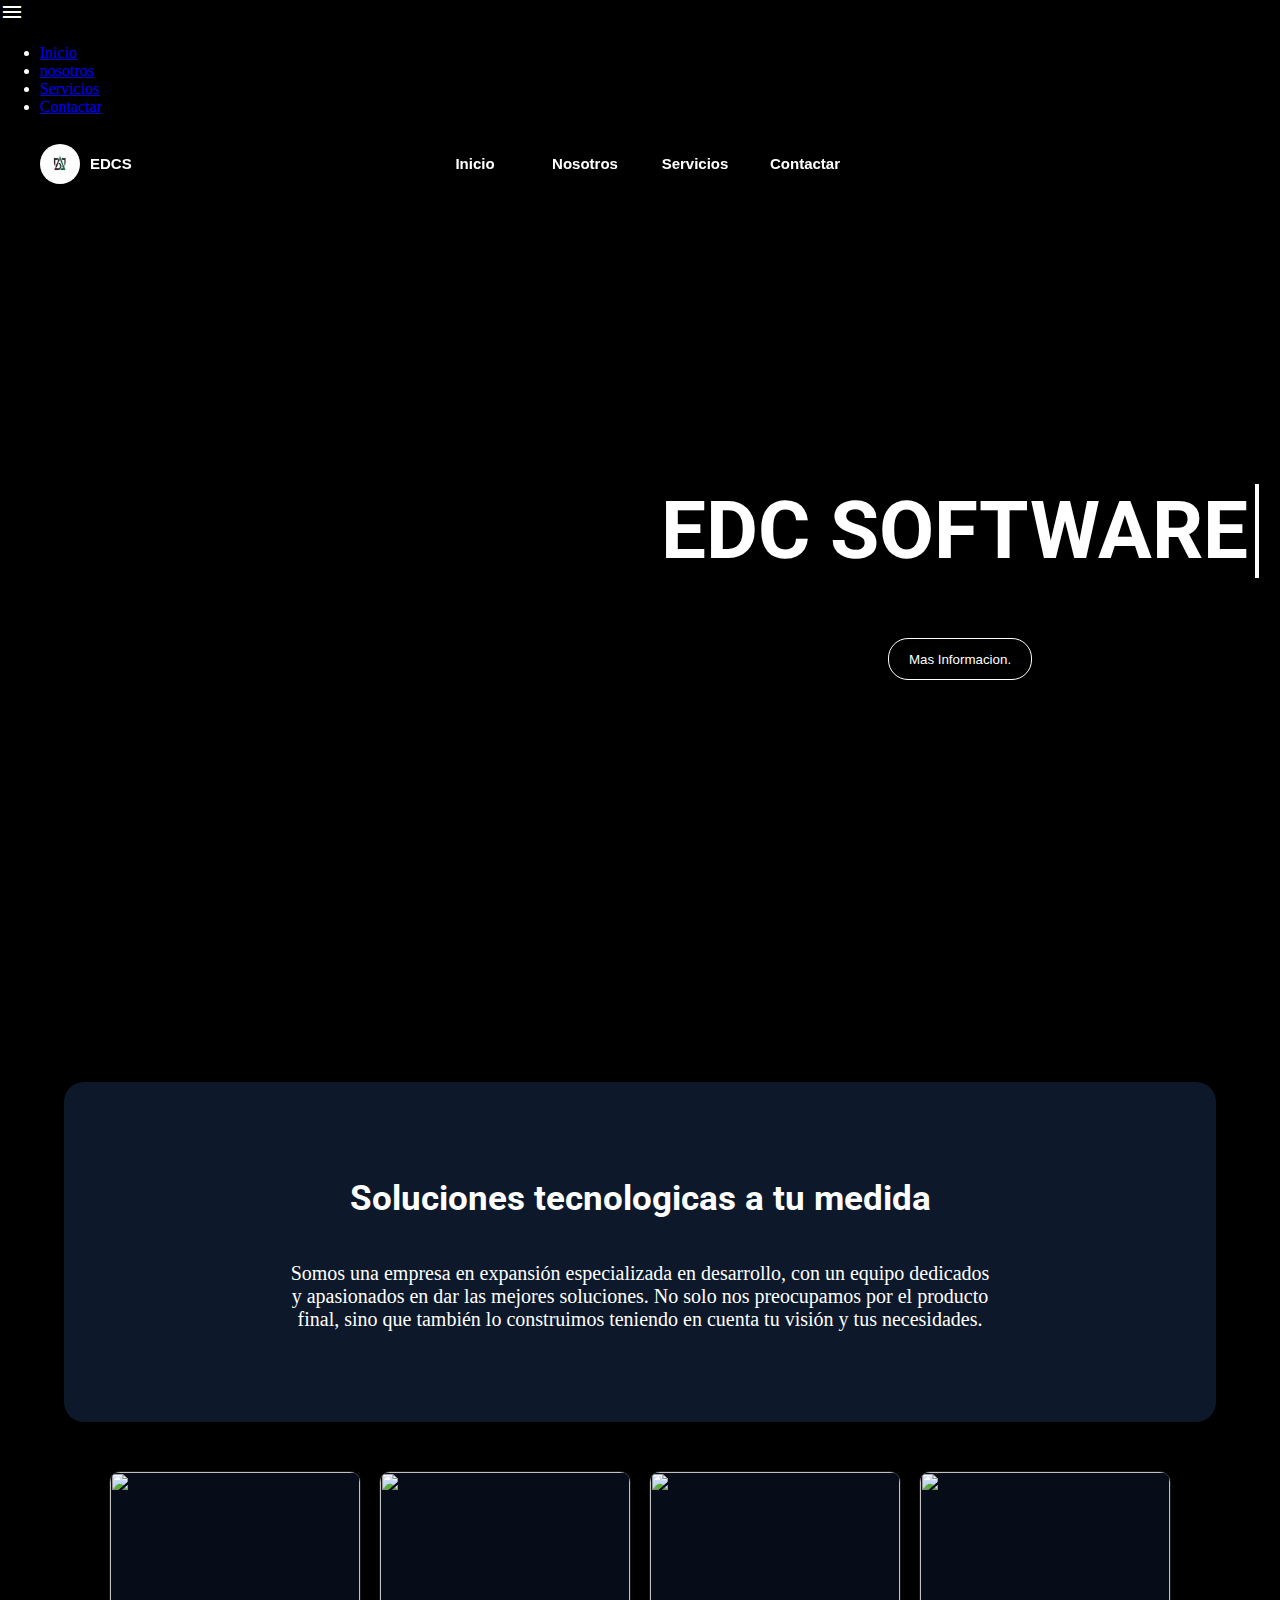
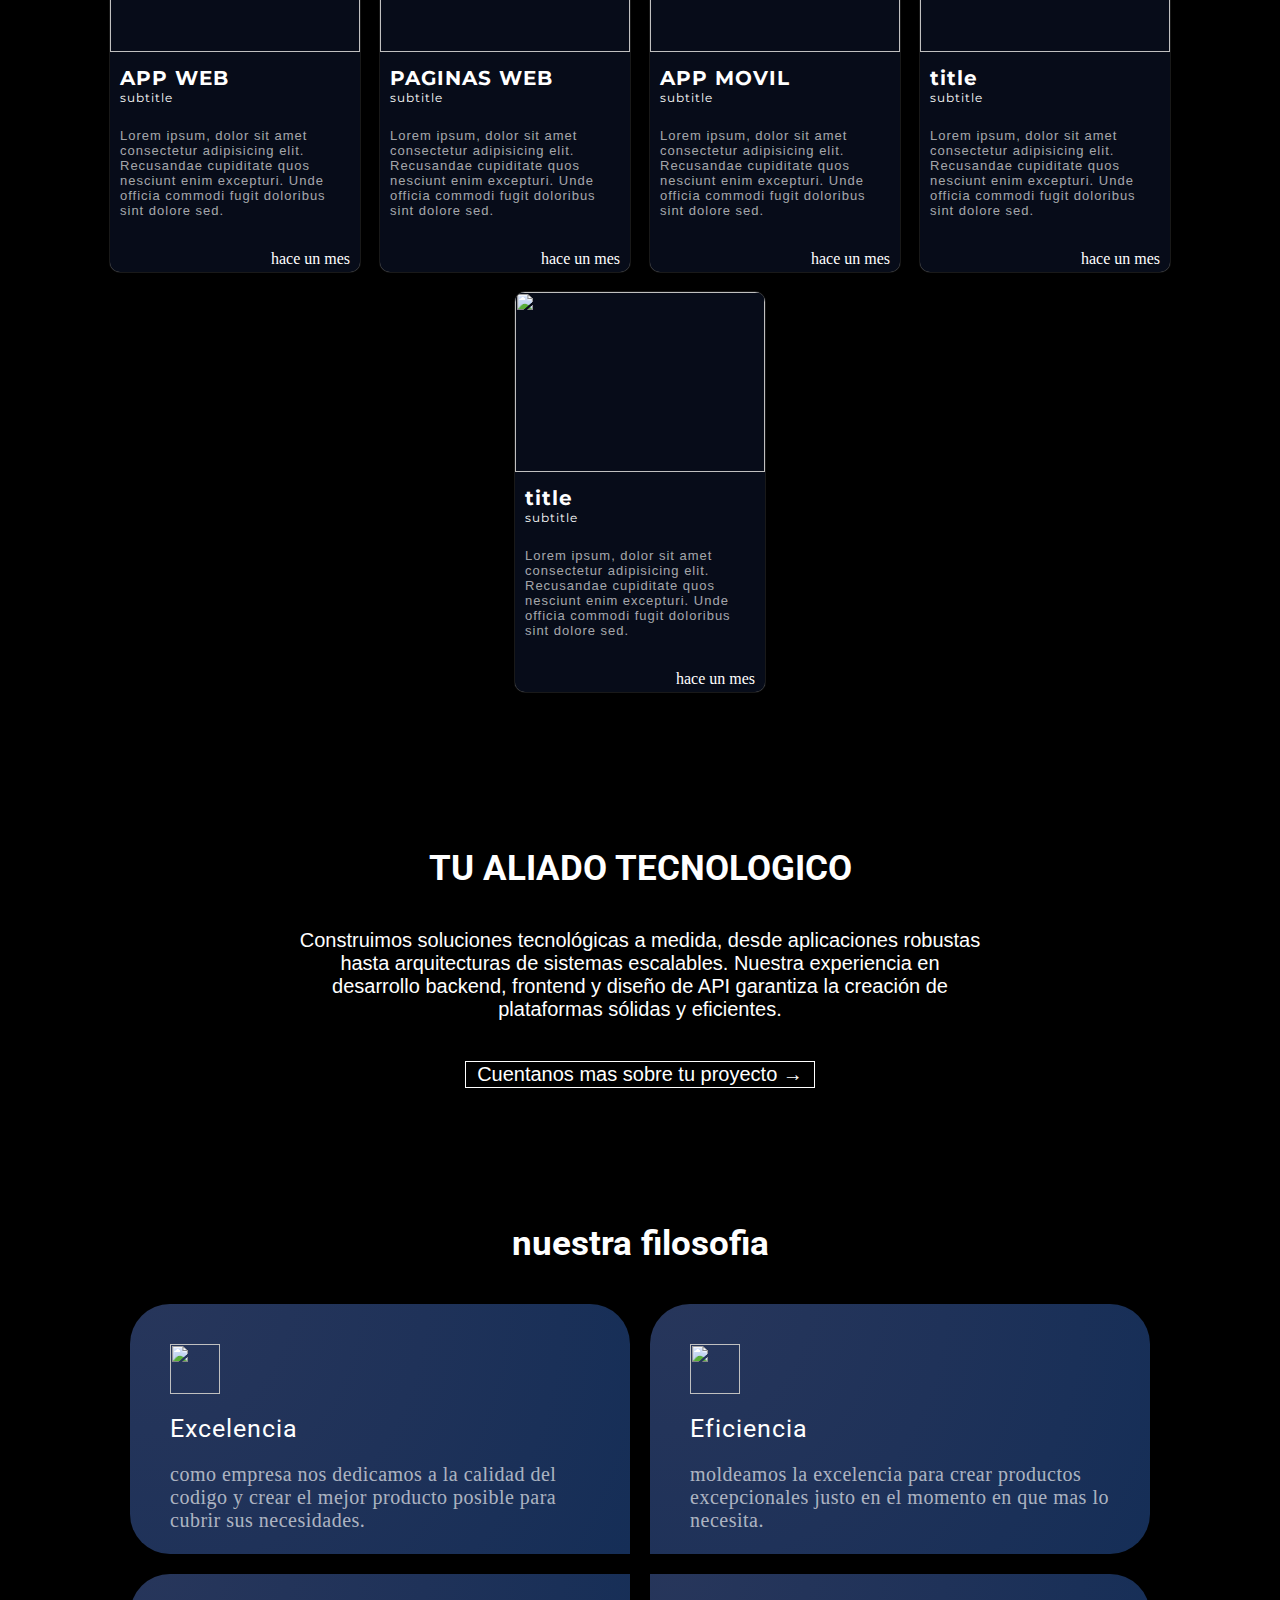
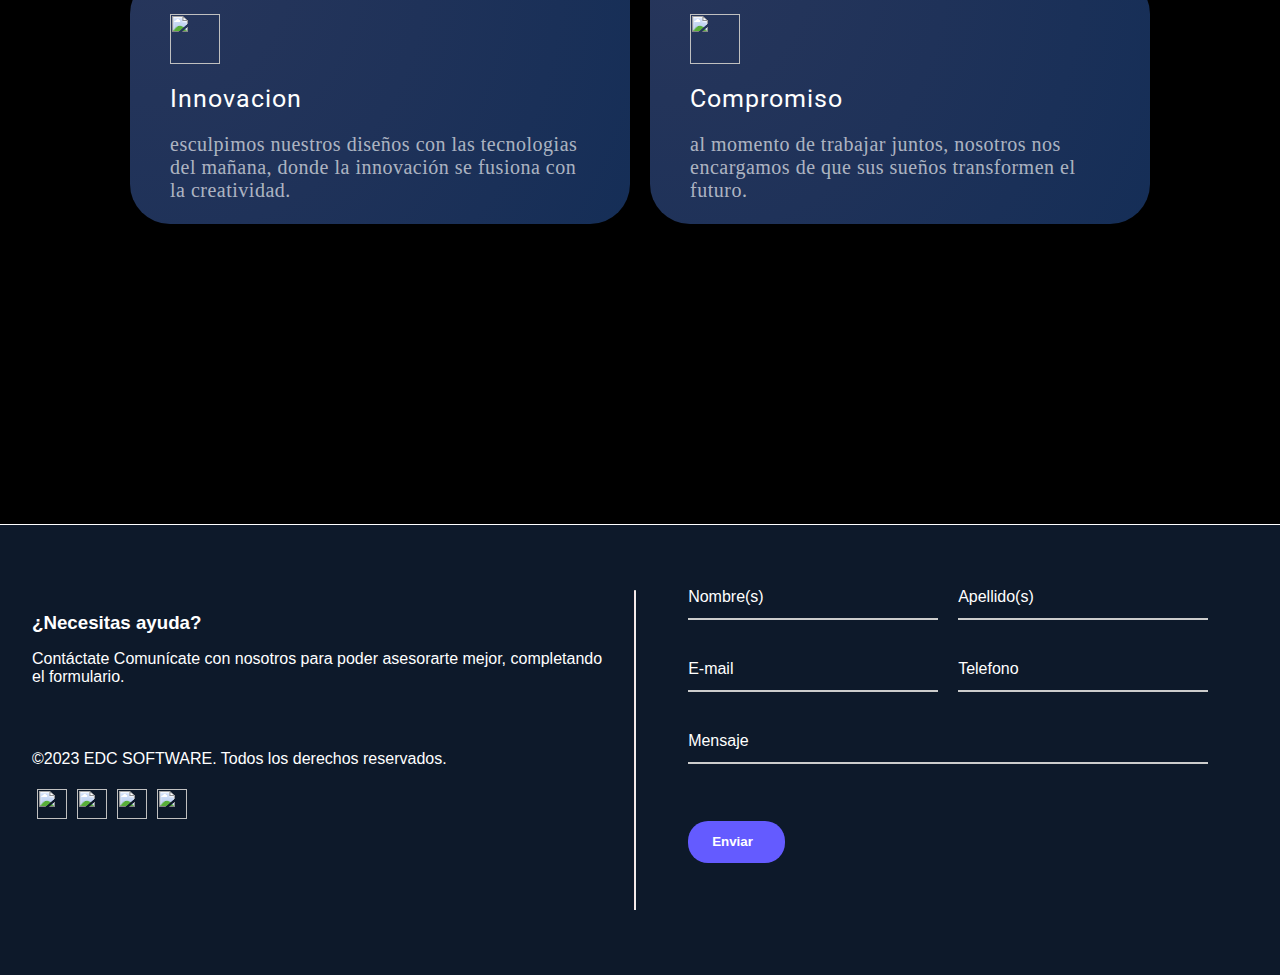
==== commit ad7f2a81: "configuraciones area de nosotros" ====
--- a/index.html
+++ b/index.html
@@ -246,16 +246,17 @@
 
 					<div class="column columna-formulario-contacto">
 
-						<form>
+						<form method="post" class="form_email">
+
 							<div class="form-row">
 								<div class="input-container form-contro">
-									<input type="text" id="input" required="">
+									<input type="text" id="input" required name="nombre" class="campo">
 									<label for="input" class="label">Nombre(s)</label>
 									<div class="underline"></div>
 								</div>
 								
 								<div class="input-container form-contro">
-									<input type="text" id="input" required="">
+									<input type="text" id="input" required name="apellido" class="campo">
 									<label for="input" class="label">Apellido(s)</label>
 									<div class="underline"></div>
 								</div>
@@ -263,21 +264,21 @@
 						
 							<div class="form-row">
 								<div class="input-container form-contro">
-									<input type="text" id="input" required="">
+									<input type="text" id="input" required name="email" class="campo">
 									<label for="input" class="label">E-mail</label>
 									<div class="underline"></div>
 								</div>
 						
 								<div class="input-container form-contro">
-									<input type="text" id="input" required="">
-									<label for="input" class="label">Telefono</label>
+									<input type="text" id="input" required="" name="telefono" class="campo">
+									<label for="input" class="label" required name="telefono">Telefono</label>
 									<div class="underline"></div>
 								</div>
 							</div>
 						
 							<div class="form-row">
 								<div class="input-container input-mensaje" style="width: 520px;">
-									<input type="text" id="input" required="">
+									<input type="text" id="input" required name="mensaje" class="campo">
 									<label for="input" class="label">Mensaje</label>
 									<div class="underline"></div>
 								</div>
@@ -292,8 +293,6 @@
 									</div>
 								</button>
 							</div>
-						
-
 						</form>
 						
 
@@ -351,6 +350,7 @@
             
         </script>
         <script src="./src/static/js/card.js"></script>
+        <script src="./src/static/js/form.js"></script>
         <script src="./src/static/js/index.js"></script>
         <script src="./src/static/js/nav_cel.js"></script>
        
--- a/src/static/css/index.css
+++ b/src/static/css/index.css
@@ -1,11 +1,14 @@
 *{
     box-sizing: border-box;
+    scroll-behavior: smooth;
 }
 body{
     margin: 0%;
     padding: 0%;
     color: white;    
     background-color: #000000;
+    overflow-x: hidden;
+
   
 }
 
@@ -113,6 +116,8 @@
     justify-content: center;
     align-items: end;
     cursor: pointer;
+    color: white;
+    text-decoration: dashed;
 }
 
 .list-nav li a:hover::after{
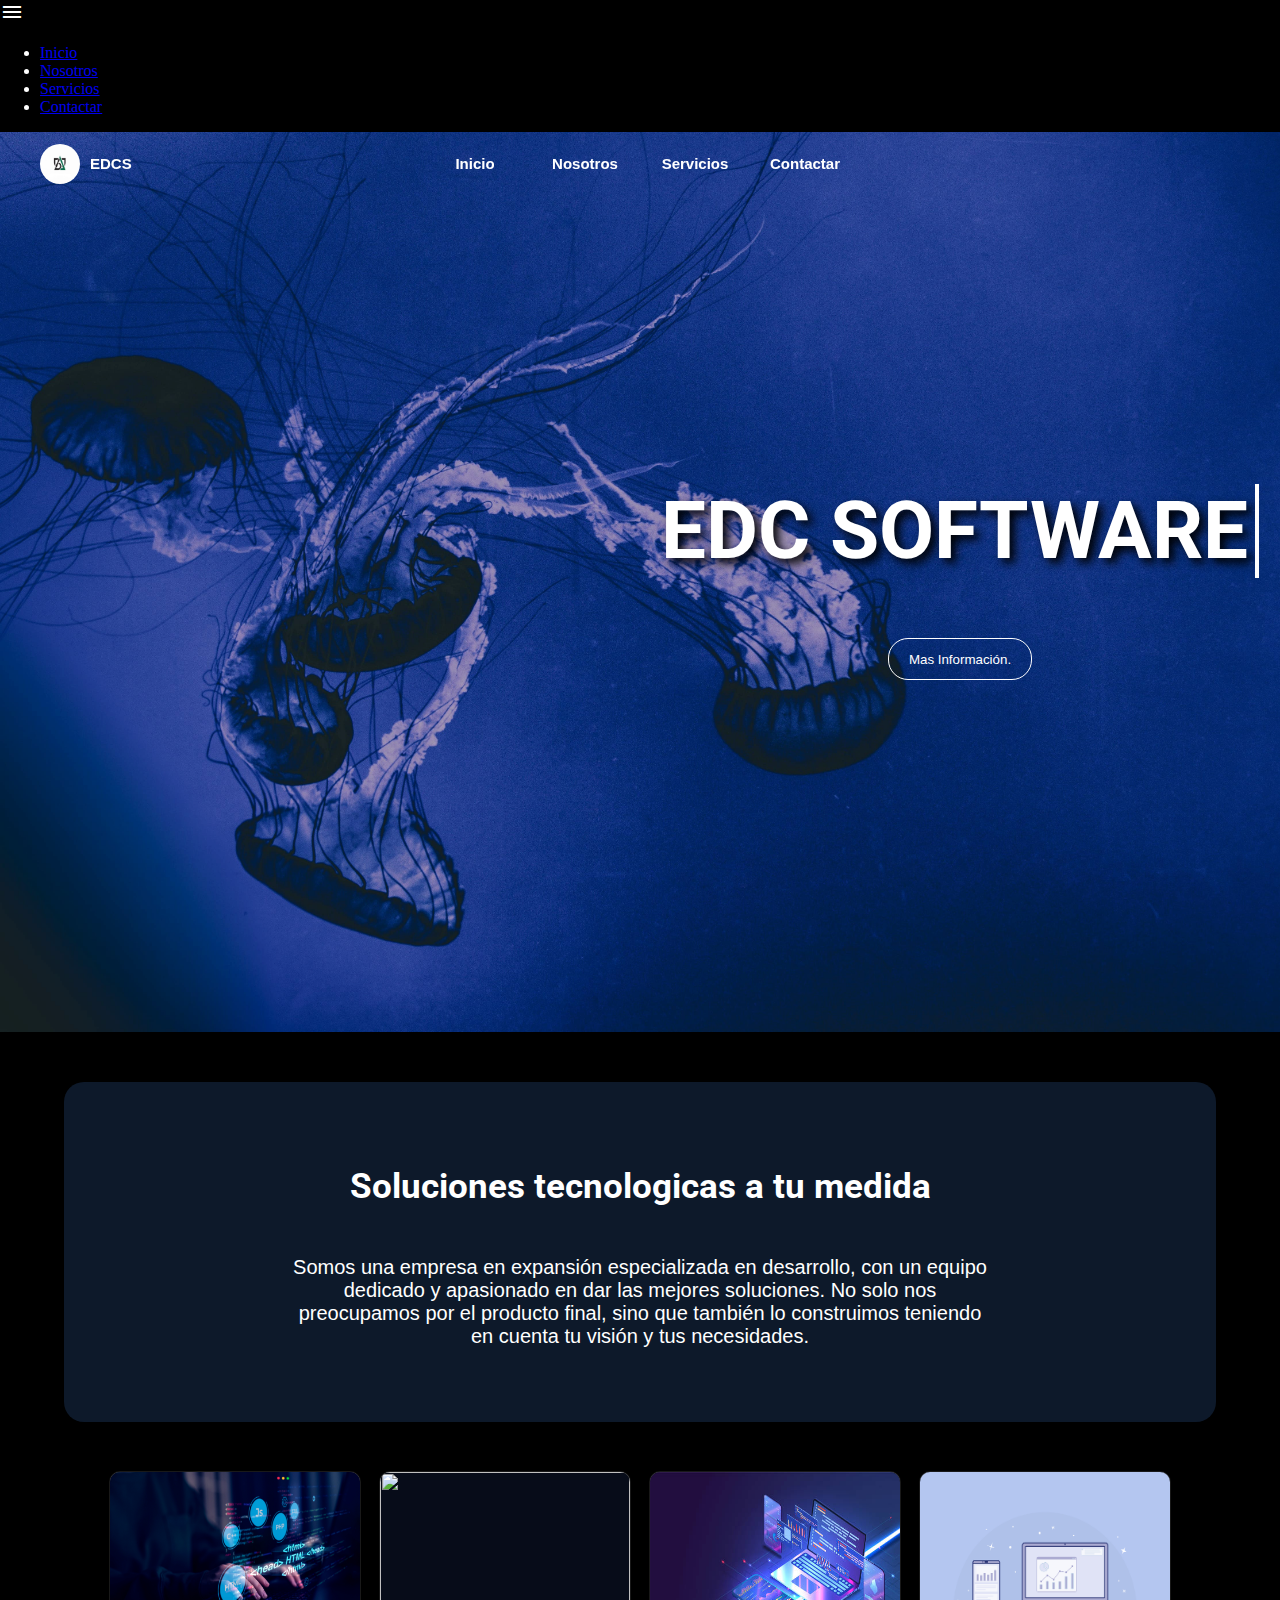
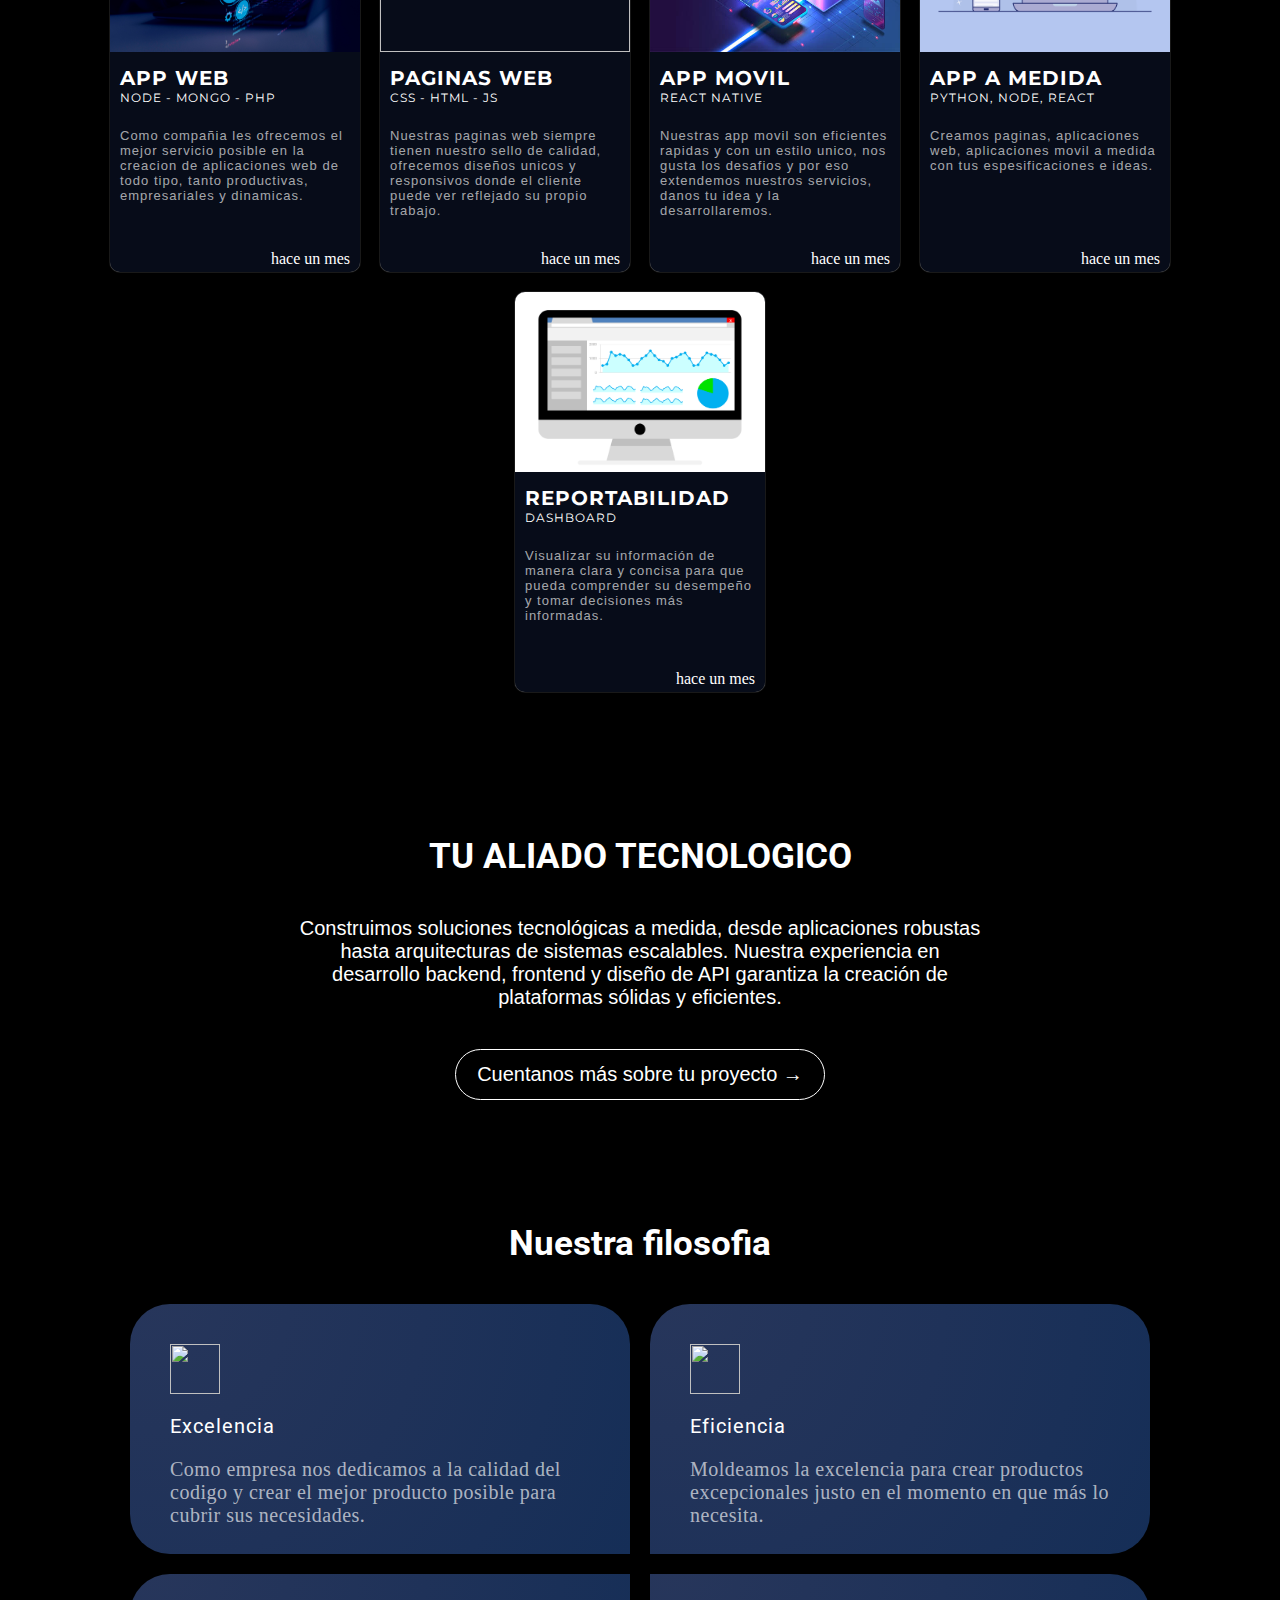
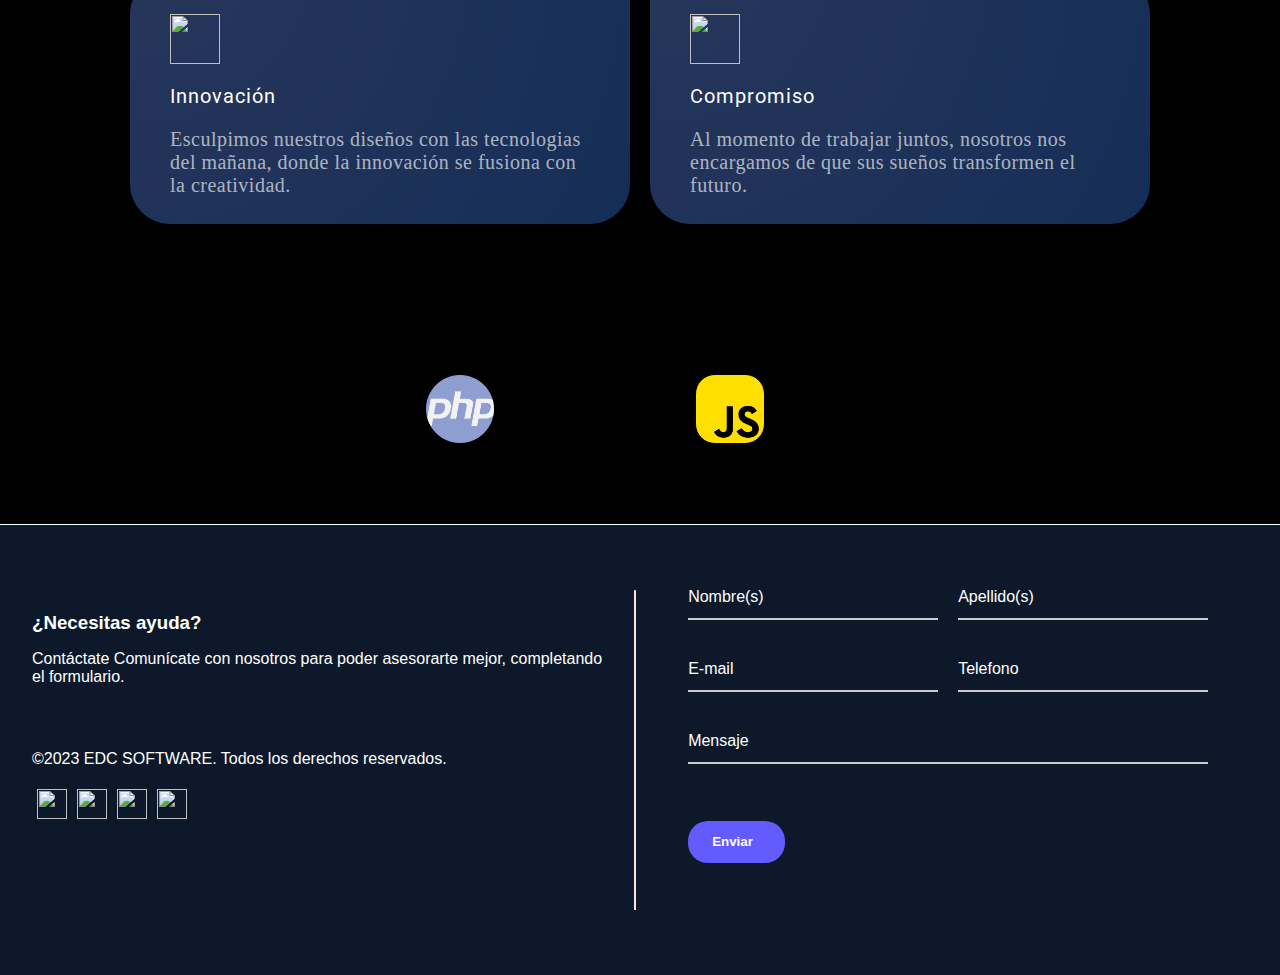
==== commit 0f3312b5: "arreglo area contactos y cartas de servicios" ====
--- a/index.html
+++ b/index.html
@@ -48,7 +48,7 @@
 
         <ul class="list_nav_movil">
             <li><a href="#main">Inicio</a></li>
-            <li><a href="http://127.0.0.1:5501/src/pages/nosotros.html">nosotros</a></li>
+            <li><a href="http://127.0.0.1:5501/src/pages/nosotros.html">Nosotros</a></li>
             <li><a href="#servicios">Servicios</a></li>
             <li><a href="#footer" style="z-index: 5;">Contactar</a></li>
         </ul>
@@ -82,7 +82,7 @@
                     <h1>EDC SOFTWARE</h1>
                     <p>Bienvenido al proyecto EDC Software, donde transformamos ideas en realidad y escribimos en código el futuro de la innovación.</p>
                     <button class="ms_informacion">
-                        Mas Informacion.
+                        Mas Información.
                     </button>
                    </div>
                 </div>
@@ -95,8 +95,8 @@
             <section class="servicios" id="servicios">
 
                 <div class="content_title_servcicio prueba1">
-                    <h1>Soluciones tecnologicas a tu medida</h1>
-                    <p>Somos una empresa en expansión especializada en desarrollo, con un equipo dedicados y apasionados en dar las mejores soluciones.
+                    <h2>Soluciones tecnologicas a tu medida</h2>
+                    <p>Somos una empresa en expansión especializada en desarrollo, con un equipo dedicado y apasionado en dar las mejores soluciones.
                      No solo nos preocupamos por el producto final, sino que también lo construimos teniendo en cuenta tu visión y tus necesidades.</p>
                 </div>
 
@@ -112,13 +112,13 @@
             <div class="presentacion">
                 
                 <div class="content_presentacion prueba">
-                    <h1>TU ALIADO TECNOLOGICO</h1>
+                    <h2>TU ALIADO TECNOLOGICO</h2>
                     <p>
                         Construimos soluciones tecnológicas a medida, desde aplicaciones robustas hasta arquitecturas de sistemas escalables.
                          Nuestra experiencia en desarrollo backend, frontend y diseño de API garantiza la creación de plataformas sólidas y eficientes. 
                       
                     </p>
-                    <button class="redireccion">Cuentanos mas sobre tu proyecto &rarr;</button>
+                    <button class="redireccion">Cuentanos más sobre tu proyecto &rarr;</button>
                 </div>
              
             </div>
@@ -148,7 +148,7 @@
             </section> -->
 
             <div class="presentacion1">
-                <h1 class="title_filosofia">nuestra filosofia</h1>
+                <h2 class="title_filosofia">Nuestra filosofia</h2>
                
                 <div class="content_card_presentacion">
                     <div class="card_presentacion1 card_presentacion">
@@ -158,37 +158,37 @@
                           </div>
                         
                         <h1>Excelencia</h1>
-                        <p>como empresa nos dedicamos a la calidad del codigo y crear el mejor producto posible para cubrir sus necesidades.</p>
+                        <p>Como empresa nos dedicamos a la calidad del codigo y crear el mejor producto posible para cubrir sus necesidades.</p>
                 
                     </div>
                     <div class="card_presentacion2 card_presentacion">
                         
-                          <div>
+                        
                             <img src="./src/static/img/eficiencia.png">
-                          </div>
+                        
                         
                         <h1>Eficiencia</h1>
-                        <p>moldeamos la excelencia para crear productos excepcionales justo en el momento en que mas lo necesita.</p>
+                        <p>Moldeamos la excelencia para crear productos excepcionales justo en el momento en que más lo necesita.</p>
                 
                     </div>
                     <div class="card_presentacion3 card_presentacion">
                         
-                          <div>
+                       
                             <img src="./src/static/img/inno.png">
-                          </div>
-                        
-                        <h1>Innovacion</h1>
-                        <p>esculpimos nuestros diseños con las tecnologias del mañana, donde la innovación se fusiona con la creatividad.</p>
+                         
+                        
+                        <h1>Innovación</h1>
+                        <p>Esculpimos nuestros diseños con las tecnologias del mañana, donde la innovación se fusiona con la creatividad.</p>
                 
                     </div>
                     <div class="card_presentacion4 card_presentacion">
                         
-                          <div>
+                       
                             <img src="./src/static/img/com.png">
-                          </div>
+                      
                         
                         <h1>Compromiso</h1>
-                        <p>al momento de trabajar juntos, nosotros nos encargamos de que sus sueños transformen el futuro. </p>
+                        <p>Al momento de trabajar juntos, nosotros nos encargamos de que sus sueños transformen el futuro. </p>
                 
                     </div>
                    
@@ -204,16 +204,17 @@
             <div class="img_py herramientas"></div>
             <div class="img_ts herramientas"></div>
             <div class="img_java herramientas"></div>
+
             <div class="img_php herramientas"></div>
+            
+            <div class="img_ios herramientas"></div>
             <div class="img_docker herramientas"></div>
+            <div class="img_js herramientas"></div>
             <div class="img_angular herramientas"></div>
             <div class="img_react herramientas"></div>
-            <div class="img_ang herramientas"></div>
-            <div class="img_ios herramientas"></div>
             <div class="img_post herramientas"></div>
             <div class="img_server herramientas"></div>
           
-            
         </div>
 
  
--- a/src/static/css/index.css
+++ b/src/static/css/index.css
@@ -10,6 +10,15 @@
     overflow-x: hidden;
 
   
+}
+
+
+::-webkit-scrollbar {
+    width: 5px; /* ancho de la barra de desplazamiento */
+}
+
+::-webkit-scrollbar-thumb {
+    background-color: #888; /* color del "pulgón" (la parte arrastrable de la barra) */
 }
 
 
--- a/src/static/css/main.css
+++ b/src/static/css/main.css
@@ -13,6 +13,16 @@
    
     
 }
+.main::before{
+
+    content: "";
+    position: absolute;
+    width: 100%;
+    height: 100%;
+    background-color: #00000037;
+    z-index: 1;
+   
+} 
 
 
 .title_main{
@@ -139,11 +149,11 @@
 @media(max-width:600px){
    
     .title_main h1{
-        font-size: 2.5rem;
+        font-size: 3rem;
     }
     
     .title_main p{
-        font-size: 16px;
+        font-size: 17px;
     }
 
     .ms_informacion{
@@ -169,11 +179,12 @@
     display: flex;
     justify-content: center;
     align-items: center;
+
     flex-direction: column;
     margin-top: 50px;
     background-size: cover;
 
- 
+  
 }
 
 .content_title_servcicio{
@@ -183,39 +194,45 @@
     height:340px;
     border-radius: 20px;
     color: white;
-
-    display: flex;
-    justify-content: center;
-    flex-direction: column;
-    align-items: center;
-
-    margin: 0%;
-  
-   
-}
-
-
-.content_title_servcicio h1{
+   
+
+    display: flex;
+    justify-content: center;
+    flex-direction: column;
+    align-items: center;
+
+    margin: 0%;
+  
+   
+}
+
+
+.content_title_servcicio h2{
     
 
    font-size: 2.2rem;
    color: white;
    font-family: roboto;
+   
+
  
 }
 .content_title_servcicio p{
   
     width: 700px;
-  font-size: 20px;
-  text-align: center;
+   font-size: 20px;
+   text-align: center;
+   font-family: Arial, Helvetica, sans-serif;
+   font-weight: 100;
 }
 
 @media(max-width:850px){
     .content_title_servcicio{
         padding: 10px;
         height: 300px;
-    }
-    .content_title_servcicio h1{
+        min-width: 390px;
+    }
+    .content_title_servcicio h2{
     
 
         font-size: 1.5rem;
@@ -378,6 +395,9 @@
     justify-content: center;
     align-items: center;
     position: relative;
+
+
+  
   }
   .presentacion::after {
     width: 100%;
@@ -405,7 +425,7 @@
     }
   }
   
-  .content_presentacion h1 {
+  .content_presentacion h2 {
     font-size: 2.2rem;
     font-family: roboto;
     margin: 0%;
@@ -424,13 +444,15 @@
   }
   .content_presentacion button {
     font-size: 20px;
-    width: 350px;
+    width: 370px;
     text-align: center;
     color: white;
     background-color: rgba(240, 248, 255, 0);
     border: 0px;
     transition: 1s all;
     border: 1px white solid;
+    border-radius: 40px;
+    padding: 13px;
     margin: 10px;
   
     top: 90%;
@@ -446,7 +468,7 @@
       padding: 10px;
     }
   
-    .content_presentacion h1 {
+    .content_presentacion h2 {
       font-size: 1.5rem;
     }
   
@@ -473,6 +495,8 @@
     position: relative;
   
     margin-bottom: 100px;
+
+    
   }
   
   .presentacion1 .title_filosofia {
@@ -494,6 +518,7 @@
   
     margin: 0%;
     margin: 0%;
+   
   
     display: grid;
     grid-template-columns: auto auto;
@@ -526,6 +551,7 @@
   .card_presentacion1 {
     grid-area: "uno";
     border-radius: 40px 40px 0px 40px;
+    
   }
   .card_presentacion2 {
     grid-area: "dos";
@@ -539,16 +565,9 @@
     grid-area: "cuatro";
     border-radius: 0px 40px 40px 40px;
   }
-  
-  .card_presentacion div {
-    width: 100%;
-    height: 70px;
-    position: relative;
-  
-    display: flex;
-    align-items: center;
-  }
-  .card_presentacion div img {
+
+
+  .card_presentacion  img {
     width: 50px;
     height: 50px;
     position: relative;
@@ -560,7 +579,7 @@
     font-weight: 400;
     margin: 0%;
     text-align: start;
-    font-size: 25px;
+    font-size: 20px;
     padding: 10px;
     letter-spacing: 1px;
   }
@@ -583,7 +602,7 @@
       width: 40px;
       height: 40px;
     }
-    .card_presentacion h1 {
+    .card_presentacion h2 {
       font-size: 20px;
     }
   
--- a/src/static/css/footer.css
+++ b/src/static/css/footer.css
@@ -138,6 +138,10 @@
   padding: 0%;
   display: flex;
   justify-content: space-around;
+
+
+
+
 }
 
 .area_prueba {
@@ -155,6 +159,12 @@
   margin-bottom: 80px;
 
   flex-wrap: nowrap;
+}
+
+@media(max-width:1000px){
+  .area_prueba{
+    flex-wrap: wrap;
+  }
 }
 .area_prueba .herramientas {
   margin: 0%;
@@ -188,11 +198,12 @@
 .img_react {
   background-image: url("../img/css.png");
 }
-.img_ios {
-  background-image: url("../img/react.png");
-}
-.img_ang {
-  background-image: url("../img/angular.png");
+.img_php{
+  background-image: url("../img/php.png");
+}
+.img_js {
+  background-image: url("../img/js.png");
+  border-radius: 20px;
 }
 .img_docker {
   background-image: url("../img/docker.png");
@@ -206,14 +217,17 @@
 .img_ang {
   background-image: url("../img/angular.svg");
 }
-.img_php {
-  background-image: url("../img/php.png");
+.img_ios{
+  background-image: url("../img/react.png");
 }
 
 .herramientas {
   background-size: contain;
   background-repeat: no-repeat;
   background-position: center;
+
+
+  
 }
 
 .contactos {
@@ -300,12 +314,12 @@
   gap: 0.6em;
   font-weight: bold;
   margin-top: 2rem;
- 
-  
-}
-
-button:hover {
- 
+  
+  
+}
+
+.btn-enviar:hover {
+  background-color: rgba(52, 223, 52, 0.724);
 }
 
 @media screen and (max-width: 768px) {
